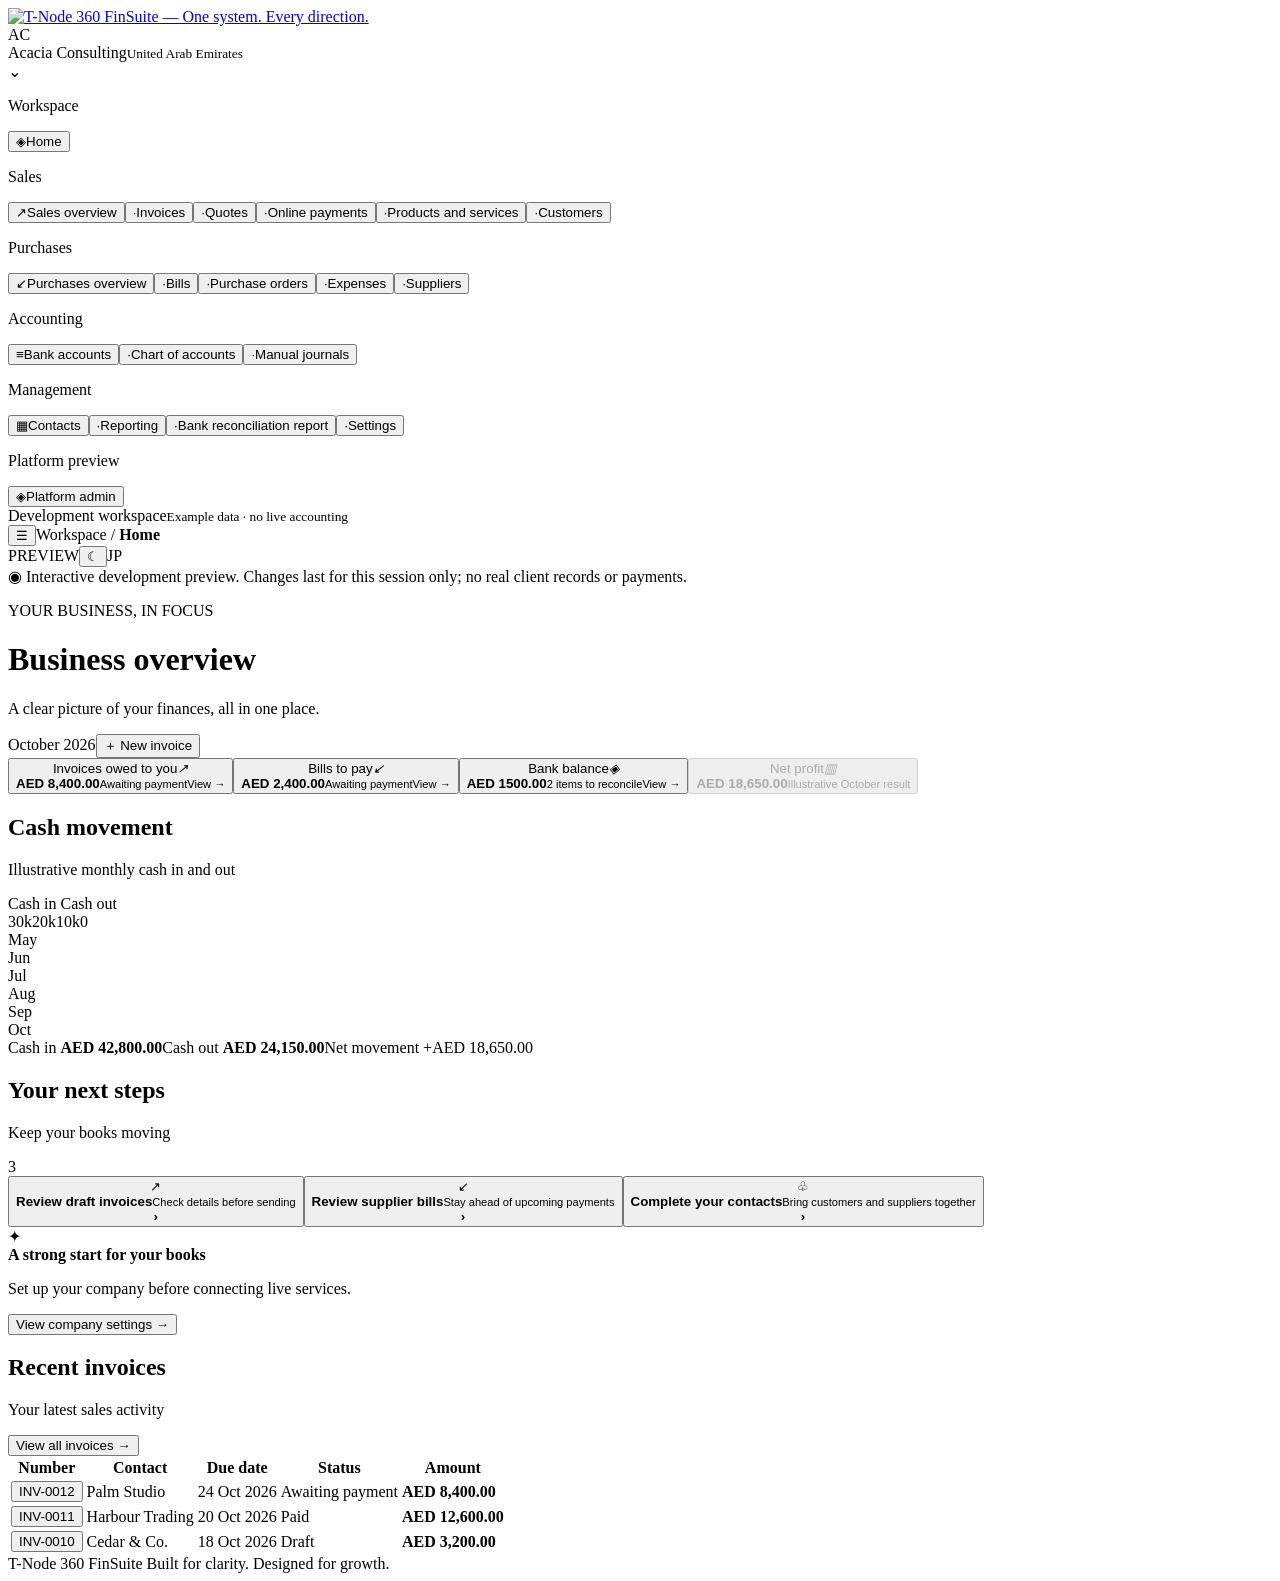
==== site/index.html @ 29d3697f "Publish preview: reviewed banking (source PRs #8, #9, #10)" ====
<!DOCTYPE html><html lang="en"><head><meta charSet="utf-8"/><meta name="viewport" content="width=device-width, initial-scale=1"/><link rel="preload" as="image" href="/tnode-360-finsuite-preview/brand/tnode-360-finsuite.png"/><link rel="stylesheet" href="/tnode-360-finsuite-preview/_next/static/chunks/3spk545d-00a3.css" data-precedence="next"/><link rel="preload" as="script" fetchPriority="low" href="/tnode-360-finsuite-preview/_next/static/chunks/3cfn99dbrcvvp.js"/><script src="/tnode-360-finsuite-preview/_next/static/chunks/1-un3c7lcjr78.js" async=""></script><script src="/tnode-360-finsuite-preview/_next/static/chunks/3dmm3v_fq28gc.js" async=""></script><script src="/tnode-360-finsuite-preview/_next/static/chunks/turbopack-3-z7drfaimrj9.js" async=""></script><script src="/tnode-360-finsuite-preview/_next/static/chunks/0umf92h1sb77c.js" async=""></script><script src="/tnode-360-finsuite-preview/_next/static/chunks/366ihxc-l38yj.js" async=""></script><title>T-Node 360 FinSuite</title><meta name="description" content="FinSuite development preview — accounting for growing businesses."/><script src="/tnode-360-finsuite-preview/_next/static/chunks/0cz1d0mv5g_q7.js" noModule=""></script></head><body><div hidden=""><!--$--><!--/$--></div><div class="app"><aside class="sidebar "><a href="#" class="brand" aria-label="T-Node 360 FinSuite home"><img class="brand-logo" src="/tnode-360-finsuite-preview/brand/tnode-360-finsuite.png" alt="T-Node 360 FinSuite — One system. Every direction." width="2172" height="724"/></a><div class="company"><span class="company-avatar">AC</span><div>Acacia Consulting<small>United Arab Emirates</small></div><span class="chevron">⌄</span></div><nav aria-label="Main navigation"><div class="nav-group"><p>Workspace</p><button class="selected"><span class="nav-icon" aria-hidden="true">◈</span>Home<span class="nav-dot"></span></button></div><div class="nav-group"><p>Sales</p><button class=""><span class="nav-icon" aria-hidden="true">↗</span>Sales overview</button><button class=""><span class="nav-icon" aria-hidden="true">·</span>Invoices</button><button class=""><span class="nav-icon" aria-hidden="true">·</span>Quotes</button><button class=""><span class="nav-icon" aria-hidden="true">·</span>Online payments</button><button class=""><span class="nav-icon" aria-hidden="true">·</span>Products and services</button><button class=""><span class="nav-icon" aria-hidden="true">·</span>Customers</button></div><div class="nav-group"><p>Purchases</p><button class=""><span class="nav-icon" aria-hidden="true">↙</span>Purchases overview</button><button class=""><span class="nav-icon" aria-hidden="true">·</span>Bills</button><button class=""><span class="nav-icon" aria-hidden="true">·</span>Purchase orders</button><button class=""><span class="nav-icon" aria-hidden="true">·</span>Expenses</button><button class=""><span class="nav-icon" aria-hidden="true">·</span>Suppliers</button></div><div class="nav-group"><p>Accounting</p><button class=""><span class="nav-icon" aria-hidden="true">≡</span>Bank accounts</button><button class=""><span class="nav-icon" aria-hidden="true">·</span>Chart of accounts</button><button class=""><span class="nav-icon" aria-hidden="true">·</span>Manual journals</button></div><div class="nav-group"><p>Management</p><button class=""><span class="nav-icon" aria-hidden="true">▦</span>Contacts</button><button class=""><span class="nav-icon" aria-hidden="true">·</span>Reporting</button><button class=""><span class="nav-icon" aria-hidden="true">·</span>Bank reconciliation report</button><button class=""><span class="nav-icon" aria-hidden="true">·</span>Settings</button></div><div class="nav-group"><p>Platform preview</p><button class=""><span class="nav-icon" aria-hidden="true">◈</span>Platform admin</button></div></nav><div class="sidebar-bottom"><span class="status-dot"></span> Development workspace<small>Example data · no live accounting</small></div></aside><main><header class="topbar"><div><button class="mobile-menu icon-button" aria-label="Open navigation">☰</button><span class="breadcrumb">Workspace<!-- --> <span>/</span> <strong>Home</strong></span></div><div class="top-actions"><span class="preview-pill">PREVIEW</span><button class="icon-button" aria-label="Use dark theme">☾</button><span class="profile">JP</span></div></header><div class="preview-note"><span>◉</span> Interactive development preview. Changes last for this session only; no real client records or payments.</div><div class="content"><div class="page-heading"><div><p class="eyebrow">YOUR BUSINESS, IN FOCUS</p><h1>Business overview</h1><p>A clear picture of your finances, all in one place.</p></div><div class="heading-actions"><span class="period">October 2026</span><button class="primary">＋ <!-- -->New invoice</button></div></div><div class="metric-grid"><button class="card metric clickable"><div><span>Invoices owed to you</span><i class="teal">↗</i></div><strong>AED 8,400.00</strong><small>Awaiting payment<span>View →</span></small></button><button class="card metric clickable"><div><span>Bills to pay</span><i class="blue">↙</i></div><strong>AED 2,400.00</strong><small>Awaiting payment<span>View →</span></small></button><button class="card metric clickable"><div><span>Bank balance</span><i class="purple">◈</i></div><strong>AED 1500.00</strong><small>2 items to reconcile<span>View →</span></small></button><button class="card metric " disabled=""><div><span>Net profit</span><i class="amber">▥</i></div><strong>AED 18,650.00</strong><small>Illustrative October result</small></button></div><div class="dashboard-grid"><section class="card cash-card"><div class="card-title"><div><h2>Cash movement</h2><p>Illustrative monthly cash in and out</p></div><div class="legend"><span><i></i> Cash in</span><span><i></i> Cash out</span></div></div><div class="chart"><div class="chart-labels"><span>30k</span><span>20k</span><span>10k</span><span>0</span></div><div class="chart-bars"><div class="bar-group"><div class="bar-pair"><div class="bar in" style="height:45%" title="May: example inflow"></div><div class="bar out" style="height:30%" title="May: example outflow"></div></div><span>May</span></div><div class="bar-group"><div class="bar-pair"><div class="bar in" style="height:65%" title="Jun: example inflow"></div><div class="bar out" style="height:42%" title="Jun: example outflow"></div></div><span>Jun</span></div><div class="bar-group"><div class="bar-pair"><div class="bar in" style="height:55%" title="Jul: example inflow"></div><div class="bar out" style="height:38%" title="Jul: example outflow"></div></div><span>Jul</span></div><div class="bar-group"><div class="bar-pair"><div class="bar in" style="height:82%" title="Aug: example inflow"></div><div class="bar out" style="height:52%" title="Aug: example outflow"></div></div><span>Aug</span></div><div class="bar-group"><div class="bar-pair"><div class="bar in" style="height:72%" title="Sep: example inflow"></div><div class="bar out" style="height:48%" title="Sep: example outflow"></div></div><span>Sep</span></div><div class="bar-group"><div class="bar-pair"><div class="bar in" style="height:94%" title="Oct: example inflow"></div><div class="bar out" style="height:61%" title="Oct: example outflow"></div></div><span>Oct</span></div></div></div><div class="chart-footer"><span>Cash in <strong>AED 42,800.00</strong></span><span>Cash out <strong>AED 24,150.00</strong></span><span class="positive">Net movement +<!-- -->AED 18,650.00</span></div></section><section class="card tasks"><div class="card-title"><div><h2>Your next steps</h2><p>Keep your books moving</p></div><span class="count">3</span></div><button class="task"><span>↗</span><div><strong>Review draft invoices</strong><small>Check details before sending</small></div><b>›</b></button><button class="task"><span>↙</span><div><strong>Review supplier bills</strong><small>Stay ahead of upcoming payments</small></div><b>›</b></button><button class="task"><span>♧</span><div><strong>Complete your contacts</strong><small>Bring customers and suppliers together</small></div><b>›</b></button><div class="help-card"><span>✦</span><div><strong>A strong start for your books</strong><p>Set up your company before connecting live services.</p><button>View company settings →</button></div></div></section></div><section class="card"><div class="card-title"><div><h2>Recent invoices</h2><p>Your latest sales activity</p></div><button class="text-button">View all invoices →</button></div><div class="table-scroll"><table role="table" class="data-table doc-table"><thead role="rowgroup"><tr role="row"><th role="columnheader">Number</th><th role="columnheader">Contact</th><th role="columnheader">Due date</th><th role="columnheader">Status</th><th role="columnheader" class="right">Amount</th></tr></thead><tbody role="rowgroup"><tr role="row"><td role="cell" class="record-name"><button class="text-button" aria-label="Open invoice INV-0012">INV-0012</button></td><td role="cell">Palm Studio</td><td role="cell">24 Oct 2026</td><td role="cell"><span class="badge due">Awaiting payment</span></td><td role="cell" class="right"><strong>AED 8,400.00</strong></td></tr><tr role="row"><td role="cell" class="record-name"><button class="text-button" aria-label="Open invoice INV-0011">INV-0011</button></td><td role="cell">Harbour Trading</td><td role="cell">20 Oct 2026</td><td role="cell"><span class="badge paid">Paid</span></td><td role="cell" class="right"><strong>AED 12,600.00</strong></td></tr><tr role="row"><td role="cell" class="record-name"><button class="text-button" aria-label="Open invoice INV-0010">INV-0010</button></td><td role="cell">Cedar &amp; Co.</td><td role="cell">18 Oct 2026</td><td role="cell"><span class="badge draft">Draft</span></td><td role="cell" class="right"><strong>AED 3,200.00</strong></td></tr></tbody></table></div></section><footer class="footer">T-Node 360 FinSuite <span>Built for clarity. Designed for growth.</span></footer></div></main></div><!--$--><!--/$--><script id="_R_">(globalThis["TURBOPACK"] || (globalThis["TURBOPACK"] = [])).push({"otherChunks":["static/chunks/3cfn99dbrcvvp.js","static/chunks/1-un3c7lcjr78.js","static/chunks/3dmm3v_fq28gc.js"],"runtimeModuleIds":[94553]});</script><script src="/tnode-360-finsuite-preview/_next/static/chunks/3cfn99dbrcvvp.js" async=""></script><script>(self.__next_f=self.__next_f||[]).push([0])</script><script>self.__next_f.push([1,"1:\"$Sreact.fragment\"\n2:\"/tnode-360-finsuite-preview/_next/static/chunks/0umf92h1sb77c.js\"\n3:I[39756,[\"$2\"],\"default\"]\n4:I[37457,[\"$2\"],\"default\"]\n6:I[47257,[\"$2\"],\"ClientPageRoot\"]\n7:\"/tnode-360-finsuite-preview/_next/static/chunks/366ihxc-l38yj.js\"\n8:I[31713,[\"$2\",\"$7\"],\"default\"]\nb:I[97367,[\"$2\"],\"OutletBoundary\"]\nc:\"$Sreact.suspense\"\ne:\"ViewportBoundary\"\nf:I[97367,[\"$2\"],\"$e\"]\n11:\"MetadataBoundary\"\n12:I[97367,[\"$2\"],\"$11\"]\n14:I[68027,[\"$2\"],\"default\",1]\n:HL[\"/tnode-360-finsuite-preview/_next/static/chunks/3spk545d-00a3.css\",\"style\"]\n5:[[\"children\",{\"s\":\"__PAGE__\",\"h\":512,\"d\":{\"r\":[\"$\",\"$1\",\"c\",{\"children\":[[\"$\",\"$L6\",null,{\"Component\":\"$8\",\"serverProvidedParams\":{\"searchParams\":{},\"params\":{},\"promises\":[\"$@9\",\"$@a\"]}}],[[\"$\",\"script\",\"script-0\",{\"src\":\"/tnode-360-finsuite-preview/_next/static/chunks/366ihxc-l38yj.js\",\"async\":true,\"nonce\":\"$undefined\"}]],[\"$\",\"$Lb\",null,{\"children\":[\"$\",\"$c\",null,{\"name\":\"Next.MetadataOutlet\",\"children\":\"$@d\"}]}]]}],\"p\":false,\"v\":null}}]]\n0:{\"P\":null,\"c\":[\"\",\"\"],\"q\":\"\",\"i\":false,\"t\":{\"t\":{\"s\":\"\",\"h\":528,\"d\":{\"r\":[\"$\",\"$1\",\"c\",{\"children\":[[[\"$\",\"link\",\"0\",{\"rel\":\"stylesheet\",\"href\":\"/tnode-360-finsuite-preview/_next/static/chunks/3spk545d-00a3.css\",\"precedence\":\"next\",\"crossOrigin\":\"$undefined\",\"nonce\":\"$undefined\"}],[\"$\",\"script\",\"script-0\",{\"src\":\"/tnode-360-finsuite-preview/_next/static/chunks/0umf92h1sb77c.js\",\"async\":true,\"nonce\":\"$undefined\"}]],[\"$\",\"html\",null,{\"lang\":\"en\",\"children\":[\"$\",\"body\",null,{\"children\":[\"$\",\"$L3\",null,{\"parallelRouterKey\":\"children\",\"error\":\"$undefined\",\"errorStyles\":\"$undefined\",\"errorScripts\":\"$undefined\",\"template\":[\"$\",\"$L4\",null,{}],\"templateStyles\":\"$undefined\",\"templateScripts\":\"$undefined\",\"notFound\":[[[\"$\",\"title\",null,{\"children\":\"404: This page could not be found.\"}],[\"$\",\"div\",null,{\"style\":{\"fontFamily\":\"system-ui,\\\"Segoe UI\\\",Roboto,Helvetica,Arial,sans-serif,\\\"Apple Color Emoji\\\",\\\"Segoe UI Emoji\\\"\",\"height\":\"100vh\",\"textAlign\":\"center\",\"display\":\"flex\",\"flexDirection\":\"column\",\"alignItems\":\"center\",\"justifyContent\":\"center\"},\"children\":[\"$\",\"div\",null,{\"children\":[[\"$\",\"style\",null,{\"dangerouslySetInnerHTML\":{\"__html\":\"body{color:#000;background:#fff;margin:0}.next-error-h1{border-right:1px solid rgba(0,0,0,.3)}@media (prefers-color-scheme:dark){body{color:#fff;background:#000}.next-error-h1{border-right:1px solid rgba(255,255,255,.3)}}\"}}],[\"$\",\"h1\",null,{\"className\":\"next-error-h1\",\"style\":{\"display\":\"inline-block\",\"margin\":\"0 20px 0 0\",\"padding\":\"0 23px 0 0\",\"fontSize\":24,\"fontWeight\":500,\"verticalAlign\":\"top\",\"lineHeight\":\"49px\"},\"children\":404}],[\"$\",\"div\",null,{\"style\":{\"display\":\"inline-block\"},\"children\":[\"$\",\"h2\",null,{\"style\":{\"fontSize\":14,\"fontWeight\":400,\"lineHeight\":\"49px\",\"margin\":0},\"children\":\"This page could not be found.\"}]}]]}]}]],[]],\"forbidden\":\"$undefined\",\"unauthorized\":\"$undefined\"}]}]}]]}],\"p\":false,\"v\":null},\"c\":\"$Q5\"},\"h\":{\"r\":[\"$\",\"$1\",\"h\",{\"children\":[null,[\"$\",\"$Lf\",null,{\"children\":\"$L10\"}],[\"$\",\"$L12\",null,{\"children\":[[\"$\",\"div\",null,{\"hidden\":true,\"children\":[\"$\",\"$c\",null,{\"name\":\"Next.Metadata\",\"children\":\"$L13\"}]}],null]}],null]}],\"p\":false,\"v\":null}},\"m\":\"$undefined\",\"G\":[\"$14\",[[\"$\",\"link\",\"0\",{\"rel\":\"stylesheet\",\"href\":\"/tnode-360-finsuite-preview/_next/static/chunks/3spk545d-00a3.css\",\"precedence\":\"next\",\"crossOrigin\":\"$undefined\",\"nonce\":\"$undefined\"}]]],\"S\":true,\"r\":\"$undefined\",\"s\":\"$undefined\",\"a\":\"$undefined\",\"l\":\"$undefined\",\"p\":\"$undefined\",\"d\":\"$undefined\",\"b\":\"GPqtgn3IUSaN-0nIUTSSc\"}\n9:{}\na:\"$5:0:1:d:r:props:children:0:props:serverProvidedParams:params\"\n10:[[\"$\",\"meta\",\"0\",{\"charSet\":\"utf-8\"}],[\"$\",\"meta\",\"1\",{\"name\":\"viewport\",\"content\":\"width=device-width, initial-scale=1\"}]]\nd:null\n13:[[\"$\",\"title\",\"0\",{\"children\":\"T-Node 360 FinSuite\"}],[\"$\",\"meta\",\"1\",{\"name\":\"description\",\"content\":\"FinSuite development preview — accounting for growing businesses.\"}]]\n"])</script></body></html>
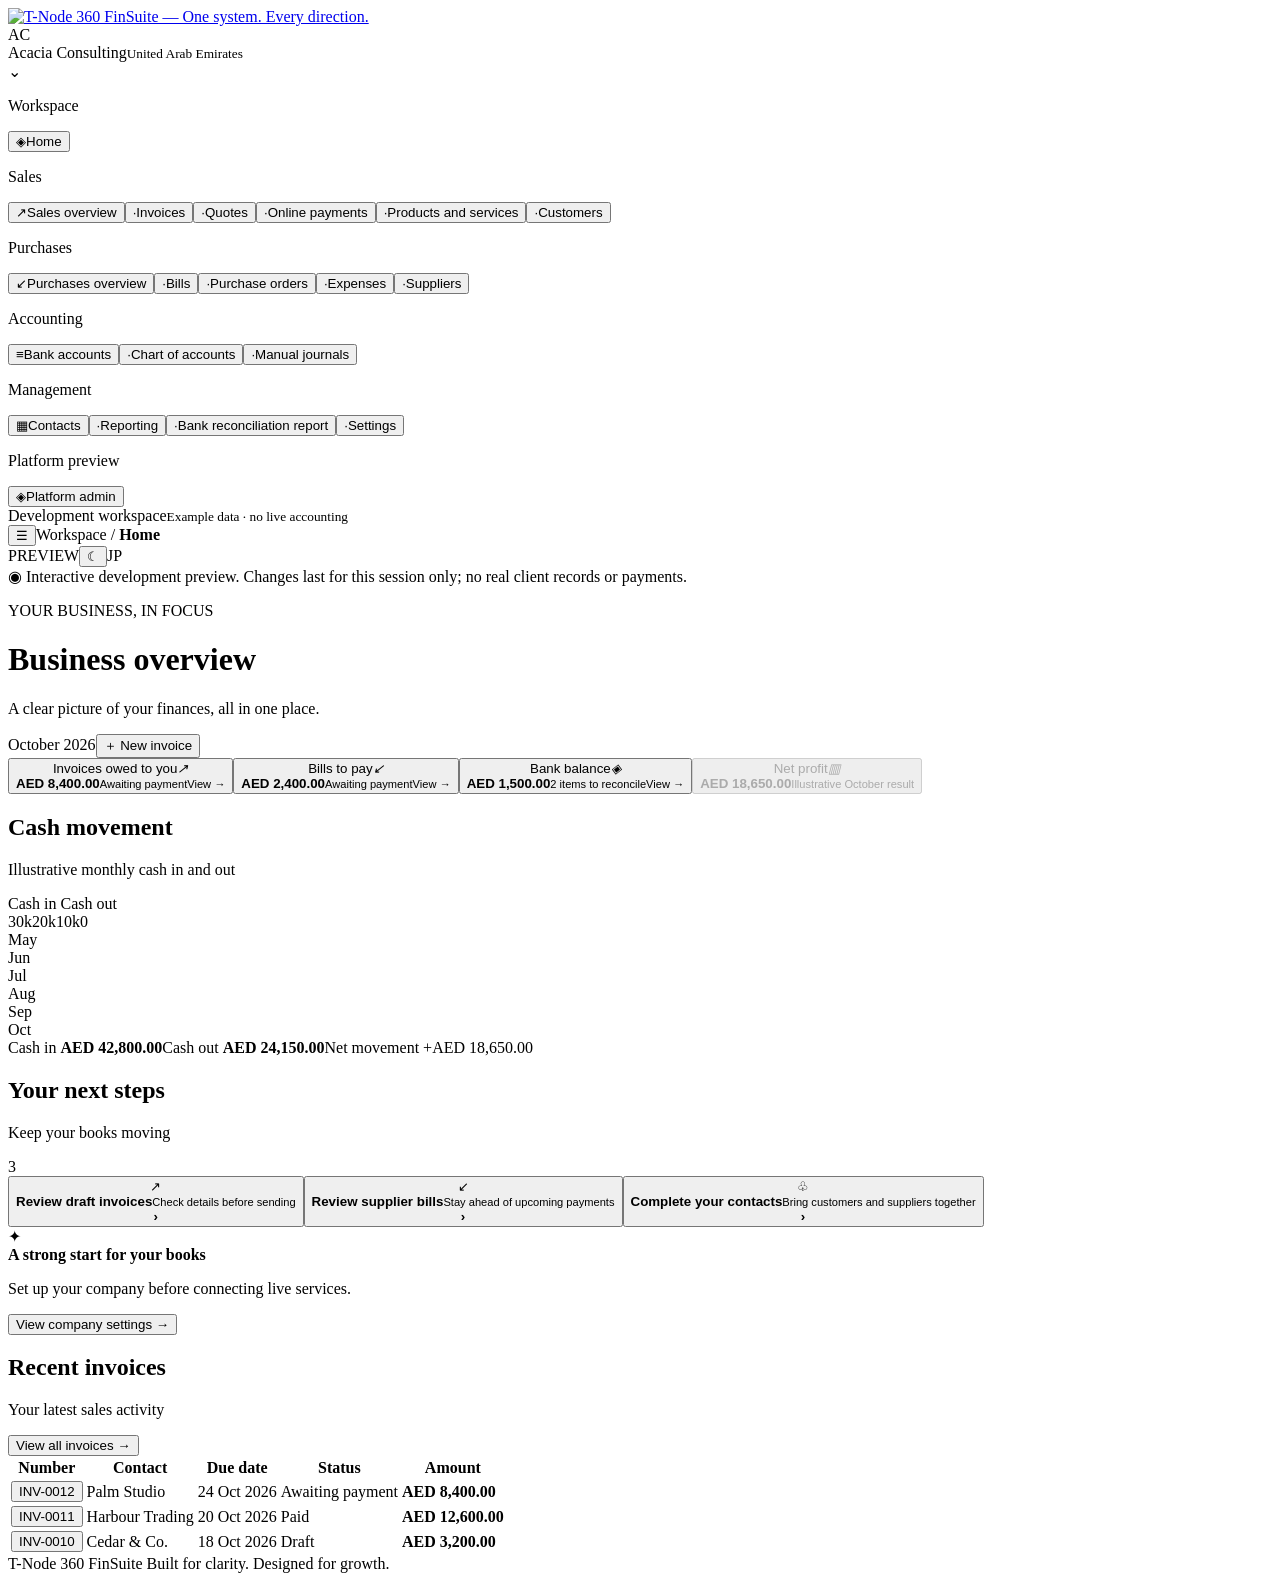
==== commit 2c6a42e7: "Publish preview: banking polish (source PR #11)" ====
--- a/site/index.html
+++ b/site/index.html
@@ -1 +1 @@
-<!DOCTYPE html><html lang="en"><head><meta charSet="utf-8"/><meta name="viewport" content="width=device-width, initial-scale=1"/><link rel="preload" as="image" href="/tnode-360-finsuite-preview/brand/tnode-360-finsuite.png"/><link rel="stylesheet" href="/tnode-360-finsuite-preview/_next/static/chunks/3spk545d-00a3.css" data-precedence="next"/><link rel="preload" as="script" fetchPriority="low" href="/tnode-360-finsuite-preview/_next/static/chunks/3cfn99dbrcvvp.js"/><script src="/tnode-360-finsuite-preview/_next/static/chunks/1-un3c7lcjr78.js" async=""></script><script src="/tnode-360-finsuite-preview/_next/static/chunks/3dmm3v_fq28gc.js" async=""></script><script src="/tnode-360-finsuite-preview/_next/static/chunks/turbopack-3-z7drfaimrj9.js" async=""></script><script src="/tnode-360-finsuite-preview/_next/static/chunks/0umf92h1sb77c.js" async=""></script><script src="/tnode-360-finsuite-preview/_next/static/chunks/366ihxc-l38yj.js" async=""></script><title>T-Node 360 FinSuite</title><meta name="description" content="FinSuite development preview — accounting for growing businesses."/><script src="/tnode-360-finsuite-preview/_next/static/chunks/0cz1d0mv5g_q7.js" noModule=""></script></head><body><div hidden=""><!--$--><!--/$--></div><div class="app"><aside class="sidebar "><a href="#" class="brand" aria-label="T-Node 360 FinSuite home"><img class="brand-logo" src="/tnode-360-finsuite-preview/brand/tnode-360-finsuite.png" alt="T-Node 360 FinSuite — One system. Every direction." width="2172" height="724"/></a><div class="company"><span class="company-avatar">AC</span><div>Acacia Consulting<small>United Arab Emirates</small></div><span class="chevron">⌄</span></div><nav aria-label="Main navigation"><div class="nav-group"><p>Workspace</p><button class="selected"><span class="nav-icon" aria-hidden="true">◈</span>Home<span class="nav-dot"></span></button></div><div class="nav-group"><p>Sales</p><button class=""><span class="nav-icon" aria-hidden="true">↗</span>Sales overview</button><button class=""><span class="nav-icon" aria-hidden="true">·</span>Invoices</button><button class=""><span class="nav-icon" aria-hidden="true">·</span>Quotes</button><button class=""><span class="nav-icon" aria-hidden="true">·</span>Online payments</button><button class=""><span class="nav-icon" aria-hidden="true">·</span>Products and services</button><button class=""><span class="nav-icon" aria-hidden="true">·</span>Customers</button></div><div class="nav-group"><p>Purchases</p><button class=""><span class="nav-icon" aria-hidden="true">↙</span>Purchases overview</button><button class=""><span class="nav-icon" aria-hidden="true">·</span>Bills</button><button class=""><span class="nav-icon" aria-hidden="true">·</span>Purchase orders</button><button class=""><span class="nav-icon" aria-hidden="true">·</span>Expenses</button><button class=""><span class="nav-icon" aria-hidden="true">·</span>Suppliers</button></div><div class="nav-group"><p>Accounting</p><button class=""><span class="nav-icon" aria-hidden="true">≡</span>Bank accounts</button><button class=""><span class="nav-icon" aria-hidden="true">·</span>Chart of accounts</button><button class=""><span class="nav-icon" aria-hidden="true">·</span>Manual journals</button></div><div class="nav-group"><p>Management</p><button class=""><span class="nav-icon" aria-hidden="true">▦</span>Contacts</button><button class=""><span class="nav-icon" aria-hidden="true">·</span>Reporting</button><button class=""><span class="nav-icon" aria-hidden="true">·</span>Bank reconciliation report</button><button class=""><span class="nav-icon" aria-hidden="true">·</span>Settings</button></div><div class="nav-group"><p>Platform preview</p><button class=""><span class="nav-icon" aria-hidden="true">◈</span>Platform admin</button></div></nav><div class="sidebar-bottom"><span class="status-dot"></span> Development workspace<small>Example data · no live accounting</small></div></aside><main><header class="topbar"><div><button class="mobile-menu icon-button" aria-label="Open navigation">☰</button><span class="breadcrumb">Workspace<!-- --> <span>/</span> <strong>Home</strong></span></div><div class="top-actions"><span class="preview-pill">PREVIEW</span><button class="icon-button" aria-label="Use dark theme">☾</button><span class="profile">JP</span></div></header><div class="preview-note"><span>◉</span> Interactive development preview. Changes last for this session only; no real client records or payments.</div><div class="content"><div class="page-heading"><div><p class="eyebrow">YOUR BUSINESS, IN FOCUS</p><h1>Business overview</h1><p>A clear picture of your finances, all in one place.</p></div><div class="heading-actions"><span class="period">October 2026</span><button class="primary">＋ <!-- -->New invoice</button></div></div><div class="metric-grid"><button class="card metric clickable"><div><span>Invoices owed to you</span><i class="teal">↗</i></div><strong>AED 8,400.00</strong><small>Awaiting payment<span>View →</span></small></button><button class="card metric clickable"><div><span>Bills to pay</span><i class="blue">↙</i></div><strong>AED 2,400.00</strong><small>Awaiting payment<span>View →</span></small></button><button class="card metric clickable"><div><span>Bank balance</span><i class="purple">◈</i></div><strong>AED 1500.00</strong><small>2 items to reconcile<span>View →</span></small></button><button class="card metric " disabled=""><div><span>Net profit</span><i class="amber">▥</i></div><strong>AED 18,650.00</strong><small>Illustrative October result</small></button></div><div class="dashboard-grid"><section class="card cash-card"><div class="card-title"><div><h2>Cash movement</h2><p>Illustrative monthly cash in and out</p></div><div class="legend"><span><i></i> Cash in</span><span><i></i> Cash out</span></div></div><div class="chart"><div class="chart-labels"><span>30k</span><span>20k</span><span>10k</span><span>0</span></div><div class="chart-bars"><div class="bar-group"><div class="bar-pair"><div class="bar in" style="height:45%" title="May: example inflow"></div><div class="bar out" style="height:30%" title="May: example outflow"></div></div><span>May</span></div><div class="bar-group"><div class="bar-pair"><div class="bar in" style="height:65%" title="Jun: example inflow"></div><div class="bar out" style="height:42%" title="Jun: example outflow"></div></div><span>Jun</span></div><div class="bar-group"><div class="bar-pair"><div class="bar in" style="height:55%" title="Jul: example inflow"></div><div class="bar out" style="height:38%" title="Jul: example outflow"></div></div><span>Jul</span></div><div class="bar-group"><div class="bar-pair"><div class="bar in" style="height:82%" title="Aug: example inflow"></div><div class="bar out" style="height:52%" title="Aug: example outflow"></div></div><span>Aug</span></div><div class="bar-group"><div class="bar-pair"><div class="bar in" style="height:72%" title="Sep: example inflow"></div><div class="bar out" style="height:48%" title="Sep: example outflow"></div></div><span>Sep</span></div><div class="bar-group"><div class="bar-pair"><div class="bar in" style="height:94%" title="Oct: example inflow"></div><div class="bar out" style="height:61%" title="Oct: example outflow"></div></div><span>Oct</span></div></div></div><div class="chart-footer"><span>Cash in <strong>AED 42,800.00</strong></span><span>Cash out <strong>AED 24,150.00</strong></span><span class="positive">Net movement +<!-- -->AED 18,650.00</span></div></section><section class="card tasks"><div class="card-title"><div><h2>Your next steps</h2><p>Keep your books moving</p></div><span class="count">3</span></div><button class="task"><span>↗</span><div><strong>Review draft invoices</strong><small>Check details before sending</small></div><b>›</b></button><button class="task"><span>↙</span><div><strong>Review supplier bills</strong><small>Stay ahead of upcoming payments</small></div><b>›</b></button><button class="task"><span>♧</span><div><strong>Complete your contacts</strong><small>Bring customers and suppliers together</small></div><b>›</b></button><div class="help-card"><span>✦</span><div><strong>A strong start for your books</strong><p>Set up your company before connecting live services.</p><button>View company settings →</button></div></div></section></div><section class="card"><div class="card-title"><div><h2>Recent invoices</h2><p>Your latest sales activity</p></div><button class="text-button">View all invoices →</button></div><div class="table-scroll"><table role="table" class="data-table doc-table"><thead role="rowgroup"><tr role="row"><th role="columnheader">Number</th><th role="columnheader">Contact</th><th role="columnheader">Due date</th><th role="columnheader">Status</th><th role="columnheader" class="right">Amount</th></tr></thead><tbody role="rowgroup"><tr role="row"><td role="cell" class="record-name"><button class="text-button" aria-label="Open invoice INV-0012">INV-0012</button></td><td role="cell">Palm Studio</td><td role="cell">24 Oct 2026</td><td role="cell"><span class="badge due">Awaiting payment</span></td><td role="cell" class="right"><strong>AED 8,400.00</strong></td></tr><tr role="row"><td role="cell" class="record-name"><button class="text-button" aria-label="Open invoice INV-0011">INV-0011</button></td><td role="cell">Harbour Trading</td><td role="cell">20 Oct 2026</td><td role="cell"><span class="badge paid">Paid</span></td><td role="cell" class="right"><strong>AED 12,600.00</strong></td></tr><tr role="row"><td role="cell" class="record-name"><button class="text-button" aria-label="Open invoice INV-0010">INV-0010</button></td><td role="cell">Cedar &amp; Co.</td><td role="cell">18 Oct 2026</td><td role="cell"><span class="badge draft">Draft</span></td><td role="cell" class="right"><strong>AED 3,200.00</strong></td></tr></tbody></table></div></section><footer class="footer">T-Node 360 FinSuite <span>Built for clarity. Designed for growth.</span></footer></div></main></div><!--$--><!--/$--><script id="_R_">(globalThis["TURBOPACK"] || (globalThis["TURBOPACK"] = [])).push({"otherChunks":["static/chunks/3cfn99dbrcvvp.js","static/chunks/1-un3c7lcjr78.js","static/chunks/3dmm3v_fq28gc.js"],"runtimeModuleIds":[94553]});</script><script src="/tnode-360-finsuite-preview/_next/static/chunks/3cfn99dbrcvvp.js" async=""></script><script>(self.__next_f=self.__next_f||[]).push([0])</script><script>self.__next_f.push([1,"1:\"$Sreact.fragment\"\n2:\"/tnode-360-finsuite-preview/_next/static/chunks/0umf92h1sb77c.js\"\n3:I[39756,[\"$2\"],\"default\"]\n4:I[37457,[\"$2\"],\"default\"]\n6:I[47257,[\"$2\"],\"ClientPageRoot\"]\n7:\"/tnode-360-finsuite-preview/_next/static/chunks/366ihxc-l38yj.js\"\n8:I[31713,[\"$2\",\"$7\"],\"default\"]\nb:I[97367,[\"$2\"],\"OutletBoundary\"]\nc:\"$Sreact.suspense\"\ne:\"ViewportBoundary\"\nf:I[97367,[\"$2\"],\"$e\"]\n11:\"MetadataBoundary\"\n12:I[97367,[\"$2\"],\"$11\"]\n14:I[68027,[\"$2\"],\"default\",1]\n:HL[\"/tnode-360-finsuite-preview/_next/static/chunks/3spk545d-00a3.css\",\"style\"]\n5:[[\"children\",{\"s\":\"__PAGE__\",\"h\":512,\"d\":{\"r\":[\"$\",\"$1\",\"c\",{\"children\":[[\"$\",\"$L6\",null,{\"Component\":\"$8\",\"serverProvidedParams\":{\"searchParams\":{},\"params\":{},\"promises\":[\"$@9\",\"$@a\"]}}],[[\"$\",\"script\",\"script-0\",{\"src\":\"/tnode-360-finsuite-preview/_next/static/chunks/366ihxc-l38yj.js\",\"async\":true,\"nonce\":\"$undefined\"}]],[\"$\",\"$Lb\",null,{\"children\":[\"$\",\"$c\",null,{\"name\":\"Next.MetadataOutlet\",\"children\":\"$@d\"}]}]]}],\"p\":false,\"v\":null}}]]\n0:{\"P\":null,\"c\":[\"\",\"\"],\"q\":\"\",\"i\":false,\"t\":{\"t\":{\"s\":\"\",\"h\":528,\"d\":{\"r\":[\"$\",\"$1\",\"c\",{\"children\":[[[\"$\",\"link\",\"0\",{\"rel\":\"stylesheet\",\"href\":\"/tnode-360-finsuite-preview/_next/static/chunks/3spk545d-00a3.css\",\"precedence\":\"next\",\"crossOrigin\":\"$undefined\",\"nonce\":\"$undefined\"}],[\"$\",\"script\",\"script-0\",{\"src\":\"/tnode-360-finsuite-preview/_next/static/chunks/0umf92h1sb77c.js\",\"async\":true,\"nonce\":\"$undefined\"}]],[\"$\",\"html\",null,{\"lang\":\"en\",\"children\":[\"$\",\"body\",null,{\"children\":[\"$\",\"$L3\",null,{\"parallelRouterKey\":\"children\",\"error\":\"$undefined\",\"errorStyles\":\"$undefined\",\"errorScripts\":\"$undefined\",\"template\":[\"$\",\"$L4\",null,{}],\"templateStyles\":\"$undefined\",\"templateScripts\":\"$undefined\",\"notFound\":[[[\"$\",\"title\",null,{\"children\":\"404: This page could not be found.\"}],[\"$\",\"div\",null,{\"style\":{\"fontFamily\":\"system-ui,\\\"Segoe UI\\\",Roboto,Helvetica,Arial,sans-serif,\\\"Apple Color Emoji\\\",\\\"Segoe UI Emoji\\\"\",\"height\":\"100vh\",\"textAlign\":\"center\",\"display\":\"flex\",\"flexDirection\":\"column\",\"alignItems\":\"center\",\"justifyContent\":\"center\"},\"children\":[\"$\",\"div\",null,{\"children\":[[\"$\",\"style\",null,{\"dangerouslySetInnerHTML\":{\"__html\":\"body{color:#000;background:#fff;margin:0}.next-error-h1{border-right:1px solid rgba(0,0,0,.3)}@media (prefers-color-scheme:dark){body{color:#fff;background:#000}.next-error-h1{border-right:1px solid rgba(255,255,255,.3)}}\"}}],[\"$\",\"h1\",null,{\"className\":\"next-error-h1\",\"style\":{\"display\":\"inline-block\",\"margin\":\"0 20px 0 0\",\"padding\":\"0 23px 0 0\",\"fontSize\":24,\"fontWeight\":500,\"verticalAlign\":\"top\",\"lineHeight\":\"49px\"},\"children\":404}],[\"$\",\"div\",null,{\"style\":{\"display\":\"inline-block\"},\"children\":[\"$\",\"h2\",null,{\"style\":{\"fontSize\":14,\"fontWeight\":400,\"lineHeight\":\"49px\",\"margin\":0},\"children\":\"This page could not be found.\"}]}]]}]}]],[]],\"forbidden\":\"$undefined\",\"unauthorized\":\"$undefined\"}]}]}]]}],\"p\":false,\"v\":null},\"c\":\"$Q5\"},\"h\":{\"r\":[\"$\",\"$1\",\"h\",{\"children\":[null,[\"$\",\"$Lf\",null,{\"children\":\"$L10\"}],[\"$\",\"$L12\",null,{\"children\":[[\"$\",\"div\",null,{\"hidden\":true,\"children\":[\"$\",\"$c\",null,{\"name\":\"Next.Metadata\",\"children\":\"$L13\"}]}],null]}],null]}],\"p\":false,\"v\":null}},\"m\":\"$undefined\",\"G\":[\"$14\",[[\"$\",\"link\",\"0\",{\"rel\":\"stylesheet\",\"href\":\"/tnode-360-finsuite-preview/_next/static/chunks/3spk545d-00a3.css\",\"precedence\":\"next\",\"crossOrigin\":\"$undefined\",\"nonce\":\"$undefined\"}]]],\"S\":true,\"r\":\"$undefined\",\"s\":\"$undefined\",\"a\":\"$undefined\",\"l\":\"$undefined\",\"p\":\"$undefined\",\"d\":\"$undefined\",\"b\":\"GPqtgn3IUSaN-0nIUTSSc\"}\n9:{}\na:\"$5:0:1:d:r:props:children:0:props:serverProvidedParams:params\"\n10:[[\"$\",\"meta\",\"0\",{\"charSet\":\"utf-8\"}],[\"$\",\"meta\",\"1\",{\"name\":\"viewport\",\"content\":\"width=device-width, initial-scale=1\"}]]\nd:null\n13:[[\"$\",\"title\",\"0\",{\"children\":\"T-Node 360 FinSuite\"}],[\"$\",\"meta\",\"1\",{\"name\":\"description\",\"content\":\"FinSuite development preview — accounting for growing businesses.\"}]]\n"])</script></body></html>+<!DOCTYPE html><html lang="en"><head><meta charSet="utf-8"/><meta name="viewport" content="width=device-width, initial-scale=1"/><link rel="preload" as="image" href="/tnode-360-finsuite-preview/brand/tnode-360-finsuite.png"/><link rel="stylesheet" href="/tnode-360-finsuite-preview/_next/static/chunks/3a5dfsp_sg44g.css" data-precedence="next"/><link rel="preload" as="script" fetchPriority="low" href="/tnode-360-finsuite-preview/_next/static/chunks/3cfn99dbrcvvp.js"/><script src="/tnode-360-finsuite-preview/_next/static/chunks/1-un3c7lcjr78.js" async=""></script><script src="/tnode-360-finsuite-preview/_next/static/chunks/3dmm3v_fq28gc.js" async=""></script><script src="/tnode-360-finsuite-preview/_next/static/chunks/turbopack-3-z7drfaimrj9.js" async=""></script><script src="/tnode-360-finsuite-preview/_next/static/chunks/0umf92h1sb77c.js" async=""></script><script src="/tnode-360-finsuite-preview/_next/static/chunks/3f6os4j758hq-.js" async=""></script><title>T-Node 360 FinSuite</title><meta name="description" content="FinSuite development preview — accounting for growing businesses."/><script src="/tnode-360-finsuite-preview/_next/static/chunks/0cz1d0mv5g_q7.js" noModule=""></script></head><body><div hidden=""><!--$--><!--/$--></div><div class="app"><aside class="sidebar "><a href="#" class="brand" aria-label="T-Node 360 FinSuite home"><img class="brand-logo" src="/tnode-360-finsuite-preview/brand/tnode-360-finsuite.png" alt="T-Node 360 FinSuite — One system. Every direction." width="2172" height="724"/></a><div class="company"><span class="company-avatar">AC</span><div>Acacia Consulting<small>United Arab Emirates</small></div><span class="chevron">⌄</span></div><nav aria-label="Main navigation"><div class="nav-group"><p>Workspace</p><button class="selected"><span class="nav-icon" aria-hidden="true">◈</span>Home<span class="nav-dot"></span></button></div><div class="nav-group"><p>Sales</p><button class=""><span class="nav-icon" aria-hidden="true">↗</span>Sales overview</button><button class=""><span class="nav-icon" aria-hidden="true">·</span>Invoices</button><button class=""><span class="nav-icon" aria-hidden="true">·</span>Quotes</button><button class=""><span class="nav-icon" aria-hidden="true">·</span>Online payments</button><button class=""><span class="nav-icon" aria-hidden="true">·</span>Products and services</button><button class=""><span class="nav-icon" aria-hidden="true">·</span>Customers</button></div><div class="nav-group"><p>Purchases</p><button class=""><span class="nav-icon" aria-hidden="true">↙</span>Purchases overview</button><button class=""><span class="nav-icon" aria-hidden="true">·</span>Bills</button><button class=""><span class="nav-icon" aria-hidden="true">·</span>Purchase orders</button><button class=""><span class="nav-icon" aria-hidden="true">·</span>Expenses</button><button class=""><span class="nav-icon" aria-hidden="true">·</span>Suppliers</button></div><div class="nav-group"><p>Accounting</p><button class=""><span class="nav-icon" aria-hidden="true">≡</span>Bank accounts</button><button class=""><span class="nav-icon" aria-hidden="true">·</span>Chart of accounts</button><button class=""><span class="nav-icon" aria-hidden="true">·</span>Manual journals</button></div><div class="nav-group"><p>Management</p><button class=""><span class="nav-icon" aria-hidden="true">▦</span>Contacts</button><button class=""><span class="nav-icon" aria-hidden="true">·</span>Reporting</button><button class=""><span class="nav-icon" aria-hidden="true">·</span>Bank reconciliation report</button><button class=""><span class="nav-icon" aria-hidden="true">·</span>Settings</button></div><div class="nav-group"><p>Platform preview</p><button class=""><span class="nav-icon" aria-hidden="true">◈</span>Platform admin</button></div></nav><div class="sidebar-bottom"><span class="status-dot"></span> Development workspace<small>Example data · no live accounting</small></div></aside><main><header class="topbar"><div><button class="mobile-menu icon-button" aria-label="Open navigation">☰</button><span class="breadcrumb">Workspace<!-- --> <span>/</span> <strong>Home</strong></span></div><div class="top-actions"><span class="preview-pill">PREVIEW</span><button class="icon-button" aria-label="Use dark theme">☾</button><span class="profile">JP</span></div></header><div class="preview-note"><span>◉</span> Interactive development preview. Changes last for this session only; no real client records or payments.</div><div class="content"><div class="page-heading"><div><p class="eyebrow">YOUR BUSINESS, IN FOCUS</p><h1>Business overview</h1><p>A clear picture of your finances, all in one place.</p></div><div class="heading-actions"><span class="period">October 2026</span><button class="primary">＋ <!-- -->New invoice</button></div></div><div class="metric-grid"><button class="card metric clickable"><div><span>Invoices owed to you</span><i class="teal">↗</i></div><strong>AED 8,400.00</strong><small>Awaiting payment<span>View →</span></small></button><button class="card metric clickable"><div><span>Bills to pay</span><i class="blue">↙</i></div><strong>AED 2,400.00</strong><small>Awaiting payment<span>View →</span></small></button><button class="card metric clickable"><div><span>Bank balance</span><i class="purple">◈</i></div><strong>AED 1,500.00</strong><small>2 items to reconcile<span>View →</span></small></button><button class="card metric " disabled=""><div><span>Net profit</span><i class="amber">▥</i></div><strong>AED 18,650.00</strong><small>Illustrative October result</small></button></div><div class="dashboard-grid"><section class="card cash-card"><div class="card-title"><div><h2>Cash movement</h2><p>Illustrative monthly cash in and out</p></div><div class="legend"><span><i></i> Cash in</span><span><i></i> Cash out</span></div></div><div class="chart"><div class="chart-labels"><span>30k</span><span>20k</span><span>10k</span><span>0</span></div><div class="chart-bars"><div class="bar-group"><div class="bar-pair"><div class="bar in" style="height:45%" title="May: example inflow"></div><div class="bar out" style="height:30%" title="May: example outflow"></div></div><span>May</span></div><div class="bar-group"><div class="bar-pair"><div class="bar in" style="height:65%" title="Jun: example inflow"></div><div class="bar out" style="height:42%" title="Jun: example outflow"></div></div><span>Jun</span></div><div class="bar-group"><div class="bar-pair"><div class="bar in" style="height:55%" title="Jul: example inflow"></div><div class="bar out" style="height:38%" title="Jul: example outflow"></div></div><span>Jul</span></div><div class="bar-group"><div class="bar-pair"><div class="bar in" style="height:82%" title="Aug: example inflow"></div><div class="bar out" style="height:52%" title="Aug: example outflow"></div></div><span>Aug</span></div><div class="bar-group"><div class="bar-pair"><div class="bar in" style="height:72%" title="Sep: example inflow"></div><div class="bar out" style="height:48%" title="Sep: example outflow"></div></div><span>Sep</span></div><div class="bar-group"><div class="bar-pair"><div class="bar in" style="height:94%" title="Oct: example inflow"></div><div class="bar out" style="height:61%" title="Oct: example outflow"></div></div><span>Oct</span></div></div></div><div class="chart-footer"><span>Cash in <strong>AED 42,800.00</strong></span><span>Cash out <strong>AED 24,150.00</strong></span><span class="positive">Net movement +<!-- -->AED 18,650.00</span></div></section><section class="card tasks"><div class="card-title"><div><h2>Your next steps</h2><p>Keep your books moving</p></div><span class="count">3</span></div><button class="task"><span>↗</span><div><strong>Review draft invoices</strong><small>Check details before sending</small></div><b>›</b></button><button class="task"><span>↙</span><div><strong>Review supplier bills</strong><small>Stay ahead of upcoming payments</small></div><b>›</b></button><button class="task"><span>♧</span><div><strong>Complete your contacts</strong><small>Bring customers and suppliers together</small></div><b>›</b></button><div class="help-card"><span>✦</span><div><strong>A strong start for your books</strong><p>Set up your company before connecting live services.</p><button>View company settings →</button></div></div></section></div><section class="card"><div class="card-title"><div><h2>Recent invoices</h2><p>Your latest sales activity</p></div><button class="text-button">View all invoices →</button></div><div class="table-scroll"><table role="table" class="data-table doc-table"><thead role="rowgroup"><tr role="row"><th role="columnheader">Number</th><th role="columnheader">Contact</th><th role="columnheader">Due date</th><th role="columnheader">Status</th><th role="columnheader" class="right">Amount</th></tr></thead><tbody role="rowgroup"><tr role="row"><td role="cell" class="record-name"><button class="text-button" aria-label="Open invoice INV-0012">INV-0012</button></td><td role="cell">Palm Studio</td><td role="cell">24 Oct 2026</td><td role="cell"><span class="badge due">Awaiting payment</span></td><td role="cell" class="right"><strong>AED 8,400.00</strong></td></tr><tr role="row"><td role="cell" class="record-name"><button class="text-button" aria-label="Open invoice INV-0011">INV-0011</button></td><td role="cell">Harbour Trading</td><td role="cell">20 Oct 2026</td><td role="cell"><span class="badge paid">Paid</span></td><td role="cell" class="right"><strong>AED 12,600.00</strong></td></tr><tr role="row"><td role="cell" class="record-name"><button class="text-button" aria-label="Open invoice INV-0010">INV-0010</button></td><td role="cell">Cedar &amp; Co.</td><td role="cell">18 Oct 2026</td><td role="cell"><span class="badge draft">Draft</span></td><td role="cell" class="right"><strong>AED 3,200.00</strong></td></tr></tbody></table></div></section><footer class="footer">T-Node 360 FinSuite <span>Built for clarity. Designed for growth.</span></footer></div></main></div><!--$--><!--/$--><script id="_R_">(globalThis["TURBOPACK"] || (globalThis["TURBOPACK"] = [])).push({"otherChunks":["static/chunks/3cfn99dbrcvvp.js","static/chunks/1-un3c7lcjr78.js","static/chunks/3dmm3v_fq28gc.js"],"runtimeModuleIds":[94553]});</script><script src="/tnode-360-finsuite-preview/_next/static/chunks/3cfn99dbrcvvp.js" async=""></script><script>(self.__next_f=self.__next_f||[]).push([0])</script><script>self.__next_f.push([1,"1:\"$Sreact.fragment\"\n2:\"/tnode-360-finsuite-preview/_next/static/chunks/0umf92h1sb77c.js\"\n3:I[39756,[\"$2\"],\"default\"]\n4:I[37457,[\"$2\"],\"default\"]\n6:I[47257,[\"$2\"],\"ClientPageRoot\"]\n7:\"/tnode-360-finsuite-preview/_next/static/chunks/3f6os4j758hq-.js\"\n8:I[31713,[\"$2\",\"$7\"],\"default\"]\nb:I[97367,[\"$2\"],\"OutletBoundary\"]\nc:\"$Sreact.suspense\"\ne:\"ViewportBoundary\"\nf:I[97367,[\"$2\"],\"$e\"]\n11:\"MetadataBoundary\"\n12:I[97367,[\"$2\"],\"$11\"]\n14:I[68027,[\"$2\"],\"default\",1]\n:HL[\"/tnode-360-finsuite-preview/_next/static/chunks/3a5dfsp_sg44g.css\",\"style\"]\n5:[[\"children\",{\"s\":\"__PAGE__\",\"h\":512,\"d\":{\"r\":[\"$\",\"$1\",\"c\",{\"children\":[[\"$\",\"$L6\",null,{\"Component\":\"$8\",\"serverProvidedParams\":{\"searchParams\":{},\"params\":{},\"promises\":[\"$@9\",\"$@a\"]}}],[[\"$\",\"script\",\"script-0\",{\"src\":\"/tnode-360-finsuite-preview/_next/static/chunks/3f6os4j758hq-.js\",\"async\":true,\"nonce\":\"$undefined\"}]],[\"$\",\"$Lb\",null,{\"children\":[\"$\",\"$c\",null,{\"name\":\"Next.MetadataOutlet\",\"children\":\"$@d\"}]}]]}],\"p\":false,\"v\":null}}]]\n0:{\"P\":null,\"c\":[\"\",\"\"],\"q\":\"\",\"i\":false,\"t\":{\"t\":{\"s\":\"\",\"h\":528,\"d\":{\"r\":[\"$\",\"$1\",\"c\",{\"children\":[[[\"$\",\"link\",\"0\",{\"rel\":\"stylesheet\",\"href\":\"/tnode-360-finsuite-preview/_next/static/chunks/3a5dfsp_sg44g.css\",\"precedence\":\"next\",\"crossOrigin\":\"$undefined\",\"nonce\":\"$undefined\"}],[\"$\",\"script\",\"script-0\",{\"src\":\"/tnode-360-finsuite-preview/_next/static/chunks/0umf92h1sb77c.js\",\"async\":true,\"nonce\":\"$undefined\"}]],[\"$\",\"html\",null,{\"lang\":\"en\",\"children\":[\"$\",\"body\",null,{\"children\":[\"$\",\"$L3\",null,{\"parallelRouterKey\":\"children\",\"error\":\"$undefined\",\"errorStyles\":\"$undefined\",\"errorScripts\":\"$undefined\",\"template\":[\"$\",\"$L4\",null,{}],\"templateStyles\":\"$undefined\",\"templateScripts\":\"$undefined\",\"notFound\":[[[\"$\",\"title\",null,{\"children\":\"404: This page could not be found.\"}],[\"$\",\"div\",null,{\"style\":{\"fontFamily\":\"system-ui,\\\"Segoe UI\\\",Roboto,Helvetica,Arial,sans-serif,\\\"Apple Color Emoji\\\",\\\"Segoe UI Emoji\\\"\",\"height\":\"100vh\",\"textAlign\":\"center\",\"display\":\"flex\",\"flexDirection\":\"column\",\"alignItems\":\"center\",\"justifyContent\":\"center\"},\"children\":[\"$\",\"div\",null,{\"children\":[[\"$\",\"style\",null,{\"dangerouslySetInnerHTML\":{\"__html\":\"body{color:#000;background:#fff;margin:0}.next-error-h1{border-right:1px solid rgba(0,0,0,.3)}@media (prefers-color-scheme:dark){body{color:#fff;background:#000}.next-error-h1{border-right:1px solid rgba(255,255,255,.3)}}\"}}],[\"$\",\"h1\",null,{\"className\":\"next-error-h1\",\"style\":{\"display\":\"inline-block\",\"margin\":\"0 20px 0 0\",\"padding\":\"0 23px 0 0\",\"fontSize\":24,\"fontWeight\":500,\"verticalAlign\":\"top\",\"lineHeight\":\"49px\"},\"children\":404}],[\"$\",\"div\",null,{\"style\":{\"display\":\"inline-block\"},\"children\":[\"$\",\"h2\",null,{\"style\":{\"fontSize\":14,\"fontWeight\":400,\"lineHeight\":\"49px\",\"margin\":0},\"children\":\"This page could not be found.\"}]}]]}]}]],[]],\"forbidden\":\"$undefined\",\"unauthorized\":\"$undefined\"}]}]}]]}],\"p\":false,\"v\":null},\"c\":\"$Q5\"},\"h\":{\"r\":[\"$\",\"$1\",\"h\",{\"children\":[null,[\"$\",\"$Lf\",null,{\"children\":\"$L10\"}],[\"$\",\"$L12\",null,{\"children\":[[\"$\",\"div\",null,{\"hidden\":true,\"children\":[\"$\",\"$c\",null,{\"name\":\"Next.Metadata\",\"children\":\"$L13\"}]}],null]}],null]}],\"p\":false,\"v\":null}},\"m\":\"$undefined\",\"G\":[\"$14\",[[\"$\",\"link\",\"0\",{\"rel\":\"stylesheet\",\"href\":\"/tnode-360-finsuite-preview/_next/static/chunks/3a5dfsp_sg44g.css\",\"precedence\":\"next\",\"crossOrigin\":\"$undefined\",\"nonce\":\"$undefined\"}]]],\"S\":true,\"r\":\"$undefined\",\"s\":\"$undefined\",\"a\":\"$undefined\",\"l\":\"$undefined\",\"p\":\"$undefined\",\"d\":\"$undefined\",\"b\":\"GWsr37XEnuHoErzZCY6c4\"}\n9:{}\na:\"$5:0:1:d:r:props:children:0:props:serverProvidedParams:params\"\n10:[[\"$\",\"meta\",\"0\",{\"charSet\":\"utf-8\"}],[\"$\",\"meta\",\"1\",{\"name\":\"viewport\",\"content\":\"width=device-width, initial-scale=1\"}]]\nd:null\n13:[[\"$\",\"title\",\"0\",{\"children\":\"T-Node 360 FinSuite\"}],[\"$\",\"meta\",\"1\",{\"name\":\"description\",\"content\":\"FinSuite development preview — accounting for growing businesses.\"}]]\n"])</script></body></html>
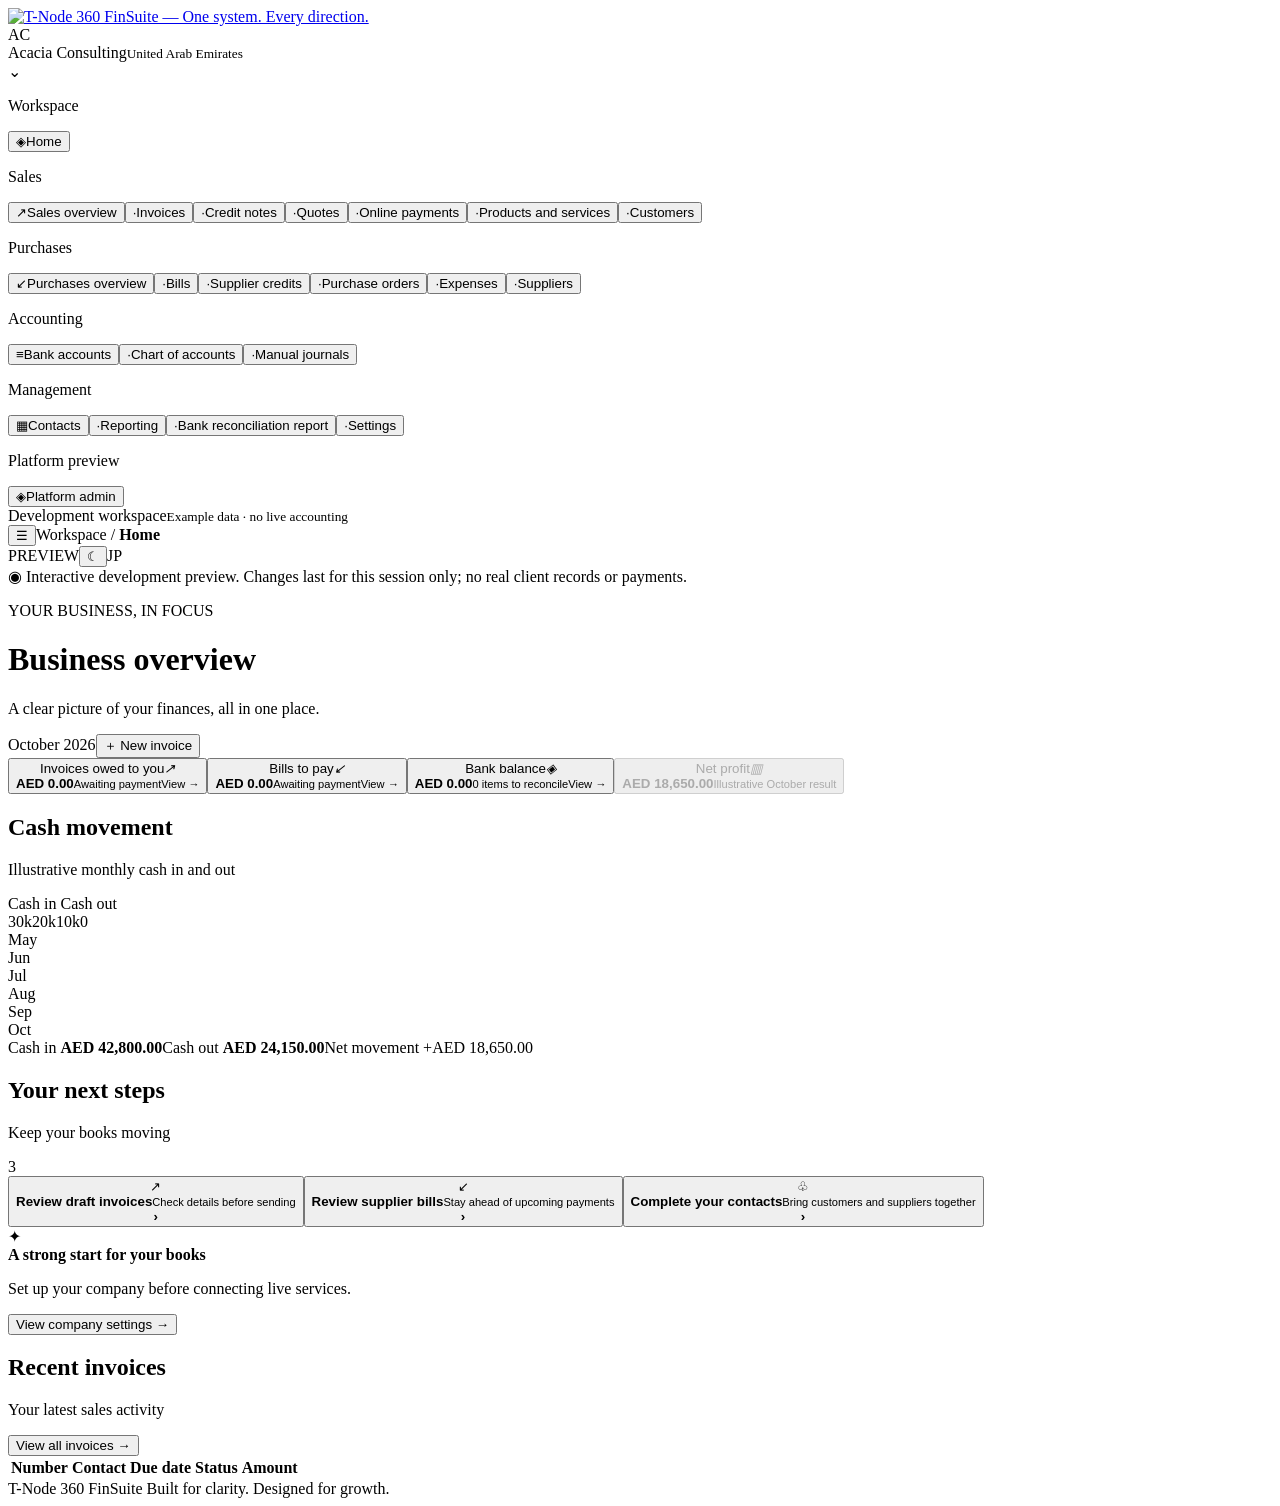
==== commit 247e2317: "Publish preview: Stage 4 documents (source PR #25)" ====
--- a/site/index.html
+++ b/site/index.html
@@ -1 +1 @@
-<!DOCTYPE html><html lang="en"><head><meta charSet="utf-8"/><meta name="viewport" content="width=device-width, initial-scale=1"/><link rel="preload" as="image" href="/tnode-360-finsuite-preview/brand/tnode-360-finsuite.png"/><link rel="stylesheet" href="/tnode-360-finsuite-preview/_next/static/chunks/3a5dfsp_sg44g.css" data-precedence="next"/><link rel="preload" as="script" fetchPriority="low" href="/tnode-360-finsuite-preview/_next/static/chunks/3cfn99dbrcvvp.js"/><script src="/tnode-360-finsuite-preview/_next/static/chunks/1-un3c7lcjr78.js" async=""></script><script src="/tnode-360-finsuite-preview/_next/static/chunks/3dmm3v_fq28gc.js" async=""></script><script src="/tnode-360-finsuite-preview/_next/static/chunks/turbopack-3-z7drfaimrj9.js" async=""></script><script src="/tnode-360-finsuite-preview/_next/static/chunks/0umf92h1sb77c.js" async=""></script><script src="/tnode-360-finsuite-preview/_next/static/chunks/3f6os4j758hq-.js" async=""></script><title>T-Node 360 FinSuite</title><meta name="description" content="FinSuite development preview — accounting for growing businesses."/><script src="/tnode-360-finsuite-preview/_next/static/chunks/0cz1d0mv5g_q7.js" noModule=""></script></head><body><div hidden=""><!--$--><!--/$--></div><div class="app"><aside class="sidebar "><a href="#" class="brand" aria-label="T-Node 360 FinSuite home"><img class="brand-logo" src="/tnode-360-finsuite-preview/brand/tnode-360-finsuite.png" alt="T-Node 360 FinSuite — One system. Every direction." width="2172" height="724"/></a><div class="company"><span class="company-avatar">AC</span><div>Acacia Consulting<small>United Arab Emirates</small></div><span class="chevron">⌄</span></div><nav aria-label="Main navigation"><div class="nav-group"><p>Workspace</p><button class="selected"><span class="nav-icon" aria-hidden="true">◈</span>Home<span class="nav-dot"></span></button></div><div class="nav-group"><p>Sales</p><button class=""><span class="nav-icon" aria-hidden="true">↗</span>Sales overview</button><button class=""><span class="nav-icon" aria-hidden="true">·</span>Invoices</button><button class=""><span class="nav-icon" aria-hidden="true">·</span>Quotes</button><button class=""><span class="nav-icon" aria-hidden="true">·</span>Online payments</button><button class=""><span class="nav-icon" aria-hidden="true">·</span>Products and services</button><button class=""><span class="nav-icon" aria-hidden="true">·</span>Customers</button></div><div class="nav-group"><p>Purchases</p><button class=""><span class="nav-icon" aria-hidden="true">↙</span>Purchases overview</button><button class=""><span class="nav-icon" aria-hidden="true">·</span>Bills</button><button class=""><span class="nav-icon" aria-hidden="true">·</span>Purchase orders</button><button class=""><span class="nav-icon" aria-hidden="true">·</span>Expenses</button><button class=""><span class="nav-icon" aria-hidden="true">·</span>Suppliers</button></div><div class="nav-group"><p>Accounting</p><button class=""><span class="nav-icon" aria-hidden="true">≡</span>Bank accounts</button><button class=""><span class="nav-icon" aria-hidden="true">·</span>Chart of accounts</button><button class=""><span class="nav-icon" aria-hidden="true">·</span>Manual journals</button></div><div class="nav-group"><p>Management</p><button class=""><span class="nav-icon" aria-hidden="true">▦</span>Contacts</button><button class=""><span class="nav-icon" aria-hidden="true">·</span>Reporting</button><button class=""><span class="nav-icon" aria-hidden="true">·</span>Bank reconciliation report</button><button class=""><span class="nav-icon" aria-hidden="true">·</span>Settings</button></div><div class="nav-group"><p>Platform preview</p><button class=""><span class="nav-icon" aria-hidden="true">◈</span>Platform admin</button></div></nav><div class="sidebar-bottom"><span class="status-dot"></span> Development workspace<small>Example data · no live accounting</small></div></aside><main><header class="topbar"><div><button class="mobile-menu icon-button" aria-label="Open navigation">☰</button><span class="breadcrumb">Workspace<!-- --> <span>/</span> <strong>Home</strong></span></div><div class="top-actions"><span class="preview-pill">PREVIEW</span><button class="icon-button" aria-label="Use dark theme">☾</button><span class="profile">JP</span></div></header><div class="preview-note"><span>◉</span> Interactive development preview. Changes last for this session only; no real client records or payments.</div><div class="content"><div class="page-heading"><div><p class="eyebrow">YOUR BUSINESS, IN FOCUS</p><h1>Business overview</h1><p>A clear picture of your finances, all in one place.</p></div><div class="heading-actions"><span class="period">October 2026</span><button class="primary">＋ <!-- -->New invoice</button></div></div><div class="metric-grid"><button class="card metric clickable"><div><span>Invoices owed to you</span><i class="teal">↗</i></div><strong>AED 8,400.00</strong><small>Awaiting payment<span>View →</span></small></button><button class="card metric clickable"><div><span>Bills to pay</span><i class="blue">↙</i></div><strong>AED 2,400.00</strong><small>Awaiting payment<span>View →</span></small></button><button class="card metric clickable"><div><span>Bank balance</span><i class="purple">◈</i></div><strong>AED 1,500.00</strong><small>2 items to reconcile<span>View →</span></small></button><button class="card metric " disabled=""><div><span>Net profit</span><i class="amber">▥</i></div><strong>AED 18,650.00</strong><small>Illustrative October result</small></button></div><div class="dashboard-grid"><section class="card cash-card"><div class="card-title"><div><h2>Cash movement</h2><p>Illustrative monthly cash in and out</p></div><div class="legend"><span><i></i> Cash in</span><span><i></i> Cash out</span></div></div><div class="chart"><div class="chart-labels"><span>30k</span><span>20k</span><span>10k</span><span>0</span></div><div class="chart-bars"><div class="bar-group"><div class="bar-pair"><div class="bar in" style="height:45%" title="May: example inflow"></div><div class="bar out" style="height:30%" title="May: example outflow"></div></div><span>May</span></div><div class="bar-group"><div class="bar-pair"><div class="bar in" style="height:65%" title="Jun: example inflow"></div><div class="bar out" style="height:42%" title="Jun: example outflow"></div></div><span>Jun</span></div><div class="bar-group"><div class="bar-pair"><div class="bar in" style="height:55%" title="Jul: example inflow"></div><div class="bar out" style="height:38%" title="Jul: example outflow"></div></div><span>Jul</span></div><div class="bar-group"><div class="bar-pair"><div class="bar in" style="height:82%" title="Aug: example inflow"></div><div class="bar out" style="height:52%" title="Aug: example outflow"></div></div><span>Aug</span></div><div class="bar-group"><div class="bar-pair"><div class="bar in" style="height:72%" title="Sep: example inflow"></div><div class="bar out" style="height:48%" title="Sep: example outflow"></div></div><span>Sep</span></div><div class="bar-group"><div class="bar-pair"><div class="bar in" style="height:94%" title="Oct: example inflow"></div><div class="bar out" style="height:61%" title="Oct: example outflow"></div></div><span>Oct</span></div></div></div><div class="chart-footer"><span>Cash in <strong>AED 42,800.00</strong></span><span>Cash out <strong>AED 24,150.00</strong></span><span class="positive">Net movement +<!-- -->AED 18,650.00</span></div></section><section class="card tasks"><div class="card-title"><div><h2>Your next steps</h2><p>Keep your books moving</p></div><span class="count">3</span></div><button class="task"><span>↗</span><div><strong>Review draft invoices</strong><small>Check details before sending</small></div><b>›</b></button><button class="task"><span>↙</span><div><strong>Review supplier bills</strong><small>Stay ahead of upcoming payments</small></div><b>›</b></button><button class="task"><span>♧</span><div><strong>Complete your contacts</strong><small>Bring customers and suppliers together</small></div><b>›</b></button><div class="help-card"><span>✦</span><div><strong>A strong start for your books</strong><p>Set up your company before connecting live services.</p><button>View company settings →</button></div></div></section></div><section class="card"><div class="card-title"><div><h2>Recent invoices</h2><p>Your latest sales activity</p></div><button class="text-button">View all invoices →</button></div><div class="table-scroll"><table role="table" class="data-table doc-table"><thead role="rowgroup"><tr role="row"><th role="columnheader">Number</th><th role="columnheader">Contact</th><th role="columnheader">Due date</th><th role="columnheader">Status</th><th role="columnheader" class="right">Amount</th></tr></thead><tbody role="rowgroup"><tr role="row"><td role="cell" class="record-name"><button class="text-button" aria-label="Open invoice INV-0012">INV-0012</button></td><td role="cell">Palm Studio</td><td role="cell">24 Oct 2026</td><td role="cell"><span class="badge due">Awaiting payment</span></td><td role="cell" class="right"><strong>AED 8,400.00</strong></td></tr><tr role="row"><td role="cell" class="record-name"><button class="text-button" aria-label="Open invoice INV-0011">INV-0011</button></td><td role="cell">Harbour Trading</td><td role="cell">20 Oct 2026</td><td role="cell"><span class="badge paid">Paid</span></td><td role="cell" class="right"><strong>AED 12,600.00</strong></td></tr><tr role="row"><td role="cell" class="record-name"><button class="text-button" aria-label="Open invoice INV-0010">INV-0010</button></td><td role="cell">Cedar &amp; Co.</td><td role="cell">18 Oct 2026</td><td role="cell"><span class="badge draft">Draft</span></td><td role="cell" class="right"><strong>AED 3,200.00</strong></td></tr></tbody></table></div></section><footer class="footer">T-Node 360 FinSuite <span>Built for clarity. Designed for growth.</span></footer></div></main></div><!--$--><!--/$--><script id="_R_">(globalThis["TURBOPACK"] || (globalThis["TURBOPACK"] = [])).push({"otherChunks":["static/chunks/3cfn99dbrcvvp.js","static/chunks/1-un3c7lcjr78.js","static/chunks/3dmm3v_fq28gc.js"],"runtimeModuleIds":[94553]});</script><script src="/tnode-360-finsuite-preview/_next/static/chunks/3cfn99dbrcvvp.js" async=""></script><script>(self.__next_f=self.__next_f||[]).push([0])</script><script>self.__next_f.push([1,"1:\"$Sreact.fragment\"\n2:\"/tnode-360-finsuite-preview/_next/static/chunks/0umf92h1sb77c.js\"\n3:I[39756,[\"$2\"],\"default\"]\n4:I[37457,[\"$2\"],\"default\"]\n6:I[47257,[\"$2\"],\"ClientPageRoot\"]\n7:\"/tnode-360-finsuite-preview/_next/static/chunks/3f6os4j758hq-.js\"\n8:I[31713,[\"$2\",\"$7\"],\"default\"]\nb:I[97367,[\"$2\"],\"OutletBoundary\"]\nc:\"$Sreact.suspense\"\ne:\"ViewportBoundary\"\nf:I[97367,[\"$2\"],\"$e\"]\n11:\"MetadataBoundary\"\n12:I[97367,[\"$2\"],\"$11\"]\n14:I[68027,[\"$2\"],\"default\",1]\n:HL[\"/tnode-360-finsuite-preview/_next/static/chunks/3a5dfsp_sg44g.css\",\"style\"]\n5:[[\"children\",{\"s\":\"__PAGE__\",\"h\":512,\"d\":{\"r\":[\"$\",\"$1\",\"c\",{\"children\":[[\"$\",\"$L6\",null,{\"Component\":\"$8\",\"serverProvidedParams\":{\"searchParams\":{},\"params\":{},\"promises\":[\"$@9\",\"$@a\"]}}],[[\"$\",\"script\",\"script-0\",{\"src\":\"/tnode-360-finsuite-preview/_next/static/chunks/3f6os4j758hq-.js\",\"async\":true,\"nonce\":\"$undefined\"}]],[\"$\",\"$Lb\",null,{\"children\":[\"$\",\"$c\",null,{\"name\":\"Next.MetadataOutlet\",\"children\":\"$@d\"}]}]]}],\"p\":false,\"v\":null}}]]\n0:{\"P\":null,\"c\":[\"\",\"\"],\"q\":\"\",\"i\":false,\"t\":{\"t\":{\"s\":\"\",\"h\":528,\"d\":{\"r\":[\"$\",\"$1\",\"c\",{\"children\":[[[\"$\",\"link\",\"0\",{\"rel\":\"stylesheet\",\"href\":\"/tnode-360-finsuite-preview/_next/static/chunks/3a5dfsp_sg44g.css\",\"precedence\":\"next\",\"crossOrigin\":\"$undefined\",\"nonce\":\"$undefined\"}],[\"$\",\"script\",\"script-0\",{\"src\":\"/tnode-360-finsuite-preview/_next/static/chunks/0umf92h1sb77c.js\",\"async\":true,\"nonce\":\"$undefined\"}]],[\"$\",\"html\",null,{\"lang\":\"en\",\"children\":[\"$\",\"body\",null,{\"children\":[\"$\",\"$L3\",null,{\"parallelRouterKey\":\"children\",\"error\":\"$undefined\",\"errorStyles\":\"$undefined\",\"errorScripts\":\"$undefined\",\"template\":[\"$\",\"$L4\",null,{}],\"templateStyles\":\"$undefined\",\"templateScripts\":\"$undefined\",\"notFound\":[[[\"$\",\"title\",null,{\"children\":\"404: This page could not be found.\"}],[\"$\",\"div\",null,{\"style\":{\"fontFamily\":\"system-ui,\\\"Segoe UI\\\",Roboto,Helvetica,Arial,sans-serif,\\\"Apple Color Emoji\\\",\\\"Segoe UI Emoji\\\"\",\"height\":\"100vh\",\"textAlign\":\"center\",\"display\":\"flex\",\"flexDirection\":\"column\",\"alignItems\":\"center\",\"justifyContent\":\"center\"},\"children\":[\"$\",\"div\",null,{\"children\":[[\"$\",\"style\",null,{\"dangerouslySetInnerHTML\":{\"__html\":\"body{color:#000;background:#fff;margin:0}.next-error-h1{border-right:1px solid rgba(0,0,0,.3)}@media (prefers-color-scheme:dark){body{color:#fff;background:#000}.next-error-h1{border-right:1px solid rgba(255,255,255,.3)}}\"}}],[\"$\",\"h1\",null,{\"className\":\"next-error-h1\",\"style\":{\"display\":\"inline-block\",\"margin\":\"0 20px 0 0\",\"padding\":\"0 23px 0 0\",\"fontSize\":24,\"fontWeight\":500,\"verticalAlign\":\"top\",\"lineHeight\":\"49px\"},\"children\":404}],[\"$\",\"div\",null,{\"style\":{\"display\":\"inline-block\"},\"children\":[\"$\",\"h2\",null,{\"style\":{\"fontSize\":14,\"fontWeight\":400,\"lineHeight\":\"49px\",\"margin\":0},\"children\":\"This page could not be found.\"}]}]]}]}]],[]],\"forbidden\":\"$undefined\",\"unauthorized\":\"$undefined\"}]}]}]]}],\"p\":false,\"v\":null},\"c\":\"$Q5\"},\"h\":{\"r\":[\"$\",\"$1\",\"h\",{\"children\":[null,[\"$\",\"$Lf\",null,{\"children\":\"$L10\"}],[\"$\",\"$L12\",null,{\"children\":[[\"$\",\"div\",null,{\"hidden\":true,\"children\":[\"$\",\"$c\",null,{\"name\":\"Next.Metadata\",\"children\":\"$L13\"}]}],null]}],null]}],\"p\":false,\"v\":null}},\"m\":\"$undefined\",\"G\":[\"$14\",[[\"$\",\"link\",\"0\",{\"rel\":\"stylesheet\",\"href\":\"/tnode-360-finsuite-preview/_next/static/chunks/3a5dfsp_sg44g.css\",\"precedence\":\"next\",\"crossOrigin\":\"$undefined\",\"nonce\":\"$undefined\"}]]],\"S\":true,\"r\":\"$undefined\",\"s\":\"$undefined\",\"a\":\"$undefined\",\"l\":\"$undefined\",\"p\":\"$undefined\",\"d\":\"$undefined\",\"b\":\"GWsr37XEnuHoErzZCY6c4\"}\n9:{}\na:\"$5:0:1:d:r:props:children:0:props:serverProvidedParams:params\"\n10:[[\"$\",\"meta\",\"0\",{\"charSet\":\"utf-8\"}],[\"$\",\"meta\",\"1\",{\"name\":\"viewport\",\"content\":\"width=device-width, initial-scale=1\"}]]\nd:null\n13:[[\"$\",\"title\",\"0\",{\"children\":\"T-Node 360 FinSuite\"}],[\"$\",\"meta\",\"1\",{\"name\":\"description\",\"content\":\"FinSuite development preview — accounting for growing businesses.\"}]]\n"])</script></body></html>+<!DOCTYPE html><html lang="en"><head><meta charSet="utf-8"/><meta name="viewport" content="width=device-width, initial-scale=1"/><link rel="preload" as="image" href="/tnode-360-finsuite-preview/brand/tnode-360-finsuite.png"/><link rel="stylesheet" href="/tnode-360-finsuite-preview/_next/static/chunks/2khz6mlimsbcn.css" data-precedence="next"/><link rel="preload" as="script" fetchPriority="low" href="/tnode-360-finsuite-preview/_next/static/chunks/3cfn99dbrcvvp.js"/><script src="/tnode-360-finsuite-preview/_next/static/chunks/1-un3c7lcjr78.js" async=""></script><script src="/tnode-360-finsuite-preview/_next/static/chunks/3dmm3v_fq28gc.js" async=""></script><script src="/tnode-360-finsuite-preview/_next/static/chunks/turbopack-3-z7drfaimrj9.js" async=""></script><script src="/tnode-360-finsuite-preview/_next/static/chunks/0umf92h1sb77c.js" async=""></script><script src="/tnode-360-finsuite-preview/_next/static/chunks/0823dvj8-ircz.js" async=""></script><title>T-Node 360 FinSuite</title><meta name="description" content="FinSuite development preview — accounting for growing businesses."/><script src="/tnode-360-finsuite-preview/_next/static/chunks/0cz1d0mv5g_q7.js" noModule=""></script></head><body><div hidden=""><!--$--><!--/$--></div><div class="app"><aside class="sidebar "><a href="#" class="brand" aria-label="T-Node 360 FinSuite home"><img class="brand-logo" src="/tnode-360-finsuite-preview/brand/tnode-360-finsuite.png" alt="T-Node 360 FinSuite — One system. Every direction." width="2172" height="724"/></a><div class="company"><span class="company-avatar">AC</span><div>Acacia Consulting<small>United Arab Emirates</small></div><span class="chevron">⌄</span></div><nav aria-label="Main navigation"><div class="nav-group"><p>Workspace</p><button class="selected"><span class="nav-icon" aria-hidden="true">◈</span>Home<span class="nav-dot"></span></button></div><div class="nav-group"><p>Sales</p><button class=""><span class="nav-icon" aria-hidden="true">↗</span>Sales overview</button><button class=""><span class="nav-icon" aria-hidden="true">·</span>Invoices</button><button class=""><span class="nav-icon" aria-hidden="true">·</span>Credit notes</button><button class=""><span class="nav-icon" aria-hidden="true">·</span>Quotes</button><button class=""><span class="nav-icon" aria-hidden="true">·</span>Online payments</button><button class=""><span class="nav-icon" aria-hidden="true">·</span>Products and services</button><button class=""><span class="nav-icon" aria-hidden="true">·</span>Customers</button></div><div class="nav-group"><p>Purchases</p><button class=""><span class="nav-icon" aria-hidden="true">↙</span>Purchases overview</button><button class=""><span class="nav-icon" aria-hidden="true">·</span>Bills</button><button class=""><span class="nav-icon" aria-hidden="true">·</span>Supplier credits</button><button class=""><span class="nav-icon" aria-hidden="true">·</span>Purchase orders</button><button class=""><span class="nav-icon" aria-hidden="true">·</span>Expenses</button><button class=""><span class="nav-icon" aria-hidden="true">·</span>Suppliers</button></div><div class="nav-group"><p>Accounting</p><button class=""><span class="nav-icon" aria-hidden="true">≡</span>Bank accounts</button><button class=""><span class="nav-icon" aria-hidden="true">·</span>Chart of accounts</button><button class=""><span class="nav-icon" aria-hidden="true">·</span>Manual journals</button></div><div class="nav-group"><p>Management</p><button class=""><span class="nav-icon" aria-hidden="true">▦</span>Contacts</button><button class=""><span class="nav-icon" aria-hidden="true">·</span>Reporting</button><button class=""><span class="nav-icon" aria-hidden="true">·</span>Bank reconciliation report</button><button class=""><span class="nav-icon" aria-hidden="true">·</span>Settings</button></div><div class="nav-group"><p>Platform preview</p><button class=""><span class="nav-icon" aria-hidden="true">◈</span>Platform admin</button></div></nav><div class="sidebar-bottom"><span class="status-dot"></span> Development workspace<small>Example data · no live accounting</small></div></aside><main><header class="topbar"><div><button class="mobile-menu icon-button" aria-label="Open navigation">☰</button><span class="breadcrumb">Workspace<!-- --> <span>/</span> <strong>Home</strong></span></div><div class="top-actions"><span class="preview-pill">PREVIEW</span><button class="icon-button" aria-label="Use dark theme">☾</button><span class="profile">JP</span></div></header><div class="preview-note"><span>◉</span> Interactive development preview. Changes last for this session only; no real client records or payments.</div><div class="content"><div class="page-heading"><div><p class="eyebrow">YOUR BUSINESS, IN FOCUS</p><h1>Business overview</h1><p>A clear picture of your finances, all in one place.</p></div><div class="heading-actions"><span class="period">October 2026</span><button class="primary">＋ <!-- -->New invoice</button></div></div><div class="metric-grid"><button class="card metric clickable"><div><span>Invoices owed to you</span><i class="teal">↗</i></div><strong>AED 0.00</strong><small>Awaiting payment<span>View →</span></small></button><button class="card metric clickable"><div><span>Bills to pay</span><i class="blue">↙</i></div><strong>AED 0.00</strong><small>Awaiting payment<span>View →</span></small></button><button class="card metric clickable"><div><span>Bank balance</span><i class="purple">◈</i></div><strong>AED 0.00</strong><small>0 items to reconcile<span>View →</span></small></button><button class="card metric " disabled=""><div><span>Net profit</span><i class="amber">▥</i></div><strong>AED 18,650.00</strong><small>Illustrative October result</small></button></div><div class="dashboard-grid"><section class="card cash-card"><div class="card-title"><div><h2>Cash movement</h2><p>Illustrative monthly cash in and out</p></div><div class="legend"><span><i></i> Cash in</span><span><i></i> Cash out</span></div></div><div class="chart"><div class="chart-labels"><span>30k</span><span>20k</span><span>10k</span><span>0</span></div><div class="chart-bars"><div class="bar-group"><div class="bar-pair"><div class="bar in" style="height:45%" title="May: example inflow"></div><div class="bar out" style="height:30%" title="May: example outflow"></div></div><span>May</span></div><div class="bar-group"><div class="bar-pair"><div class="bar in" style="height:65%" title="Jun: example inflow"></div><div class="bar out" style="height:42%" title="Jun: example outflow"></div></div><span>Jun</span></div><div class="bar-group"><div class="bar-pair"><div class="bar in" style="height:55%" title="Jul: example inflow"></div><div class="bar out" style="height:38%" title="Jul: example outflow"></div></div><span>Jul</span></div><div class="bar-group"><div class="bar-pair"><div class="bar in" style="height:82%" title="Aug: example inflow"></div><div class="bar out" style="height:52%" title="Aug: example outflow"></div></div><span>Aug</span></div><div class="bar-group"><div class="bar-pair"><div class="bar in" style="height:72%" title="Sep: example inflow"></div><div class="bar out" style="height:48%" title="Sep: example outflow"></div></div><span>Sep</span></div><div class="bar-group"><div class="bar-pair"><div class="bar in" style="height:94%" title="Oct: example inflow"></div><div class="bar out" style="height:61%" title="Oct: example outflow"></div></div><span>Oct</span></div></div></div><div class="chart-footer"><span>Cash in <strong>AED 42,800.00</strong></span><span>Cash out <strong>AED 24,150.00</strong></span><span class="positive">Net movement +<!-- -->AED 18,650.00</span></div></section><section class="card tasks"><div class="card-title"><div><h2>Your next steps</h2><p>Keep your books moving</p></div><span class="count">3</span></div><button class="task"><span>↗</span><div><strong>Review draft invoices</strong><small>Check details before sending</small></div><b>›</b></button><button class="task"><span>↙</span><div><strong>Review supplier bills</strong><small>Stay ahead of upcoming payments</small></div><b>›</b></button><button class="task"><span>♧</span><div><strong>Complete your contacts</strong><small>Bring customers and suppliers together</small></div><b>›</b></button><div class="help-card"><span>✦</span><div><strong>A strong start for your books</strong><p>Set up your company before connecting live services.</p><button>View company settings →</button></div></div></section></div><section class="card"><div class="card-title"><div><h2>Recent invoices</h2><p>Your latest sales activity</p></div><button class="text-button">View all invoices →</button></div><div class="table-scroll"><table role="table" class="data-table doc-table"><thead role="rowgroup"><tr role="row"><th role="columnheader">Number</th><th role="columnheader">Contact</th><th role="columnheader">Due date</th><th role="columnheader">Status</th><th role="columnheader" class="right">Amount</th></tr></thead><tbody role="rowgroup"></tbody></table></div></section><footer class="footer">T-Node 360 FinSuite <span>Built for clarity. Designed for growth.</span></footer></div></main></div><!--$--><!--/$--><script id="_R_">(globalThis["TURBOPACK"] || (globalThis["TURBOPACK"] = [])).push({"otherChunks":["static/chunks/3cfn99dbrcvvp.js","static/chunks/1-un3c7lcjr78.js","static/chunks/3dmm3v_fq28gc.js"],"runtimeModuleIds":[94553]});</script><script src="/tnode-360-finsuite-preview/_next/static/chunks/3cfn99dbrcvvp.js" async=""></script><script>(self.__next_f=self.__next_f||[]).push([0])</script><script>self.__next_f.push([1,"1:\"$Sreact.fragment\"\n2:\"/tnode-360-finsuite-preview/_next/static/chunks/0umf92h1sb77c.js\"\n3:I[39756,[\"$2\"],\"default\"]\n4:I[37457,[\"$2\"],\"default\"]\n6:I[47257,[\"$2\"],\"ClientPageRoot\"]\n7:\"/tnode-360-finsuite-preview/_next/static/chunks/0823dvj8-ircz.js\"\n8:I[31713,[\"$2\",\"$7\"],\"default\"]\nb:I[97367,[\"$2\"],\"OutletBoundary\"]\nc:\"$Sreact.suspense\"\ne:\"ViewportBoundary\"\nf:I[97367,[\"$2\"],\"$e\"]\n11:\"MetadataBoundary\"\n12:I[97367,[\"$2\"],\"$11\"]\n14:I[68027,[\"$2\"],\"default\",1]\n:HL[\"/tnode-360-finsuite-preview/_next/static/chunks/2khz6mlimsbcn.css\",\"style\"]\n5:[[\"children\",{\"s\":\"__PAGE__\",\"h\":512,\"d\":{\"r\":[\"$\",\"$1\",\"c\",{\"children\":[[\"$\",\"$L6\",null,{\"Component\":\"$8\",\"serverProvidedParams\":{\"searchParams\":{},\"params\":{},\"promises\":[\"$@9\",\"$@a\"]}}],[[\"$\",\"script\",\"script-0\",{\"src\":\"/tnode-360-finsuite-preview/_next/static/chunks/0823dvj8-ircz.js\",\"async\":true,\"nonce\":\"$undefined\"}]],[\"$\",\"$Lb\",null,{\"children\":[\"$\",\"$c\",null,{\"name\":\"Next.MetadataOutlet\",\"children\":\"$@d\"}]}]]}],\"p\":false,\"v\":null}}]]\n0:{\"P\":null,\"c\":[\"\",\"\"],\"q\":\"\",\"i\":false,\"t\":{\"t\":{\"s\":\"\",\"h\":528,\"d\":{\"r\":[\"$\",\"$1\",\"c\",{\"children\":[[[\"$\",\"link\",\"0\",{\"rel\":\"stylesheet\",\"href\":\"/tnode-360-finsuite-preview/_next/static/chunks/2khz6mlimsbcn.css\",\"precedence\":\"next\",\"crossOrigin\":\"$undefined\",\"nonce\":\"$undefined\"}],[\"$\",\"script\",\"script-0\",{\"src\":\"/tnode-360-finsuite-preview/_next/static/chunks/0umf92h1sb77c.js\",\"async\":true,\"nonce\":\"$undefined\"}]],[\"$\",\"html\",null,{\"lang\":\"en\",\"children\":[\"$\",\"body\",null,{\"children\":[\"$\",\"$L3\",null,{\"parallelRouterKey\":\"children\",\"error\":\"$undefined\",\"errorStyles\":\"$undefined\",\"errorScripts\":\"$undefined\",\"template\":[\"$\",\"$L4\",null,{}],\"templateStyles\":\"$undefined\",\"templateScripts\":\"$undefined\",\"notFound\":[[[\"$\",\"title\",null,{\"children\":\"404: This page could not be found.\"}],[\"$\",\"div\",null,{\"style\":{\"fontFamily\":\"system-ui,\\\"Segoe UI\\\",Roboto,Helvetica,Arial,sans-serif,\\\"Apple Color Emoji\\\",\\\"Segoe UI Emoji\\\"\",\"height\":\"100vh\",\"textAlign\":\"center\",\"display\":\"flex\",\"flexDirection\":\"column\",\"alignItems\":\"center\",\"justifyContent\":\"center\"},\"children\":[\"$\",\"div\",null,{\"children\":[[\"$\",\"style\",null,{\"dangerouslySetInnerHTML\":{\"__html\":\"body{color:#000;background:#fff;margin:0}.next-error-h1{border-right:1px solid rgba(0,0,0,.3)}@media (prefers-color-scheme:dark){body{color:#fff;background:#000}.next-error-h1{border-right:1px solid rgba(255,255,255,.3)}}\"}}],[\"$\",\"h1\",null,{\"className\":\"next-error-h1\",\"style\":{\"display\":\"inline-block\",\"margin\":\"0 20px 0 0\",\"padding\":\"0 23px 0 0\",\"fontSize\":24,\"fontWeight\":500,\"verticalAlign\":\"top\",\"lineHeight\":\"49px\"},\"children\":404}],[\"$\",\"div\",null,{\"style\":{\"display\":\"inline-block\"},\"children\":[\"$\",\"h2\",null,{\"style\":{\"fontSize\":14,\"fontWeight\":400,\"lineHeight\":\"49px\",\"margin\":0},\"children\":\"This page could not be found.\"}]}]]}]}]],[]],\"forbidden\":\"$undefined\",\"unauthorized\":\"$undefined\"}]}]}]]}],\"p\":false,\"v\":null},\"c\":\"$Q5\"},\"h\":{\"r\":[\"$\",\"$1\",\"h\",{\"children\":[null,[\"$\",\"$Lf\",null,{\"children\":\"$L10\"}],[\"$\",\"$L12\",null,{\"children\":[[\"$\",\"div\",null,{\"hidden\":true,\"children\":[\"$\",\"$c\",null,{\"name\":\"Next.Metadata\",\"children\":\"$L13\"}]}],null]}],null]}],\"p\":false,\"v\":null}},\"m\":\"$undefined\",\"G\":[\"$14\",[[\"$\",\"link\",\"0\",{\"rel\":\"stylesheet\",\"href\":\"/tnode-360-finsuite-preview/_next/static/chunks/2khz6mlimsbcn.css\",\"precedence\":\"next\",\"crossOrigin\":\"$undefined\",\"nonce\":\"$undefined\"}]]],\"S\":true,\"r\":\"$undefined\",\"s\":\"$undefined\",\"a\":\"$undefined\",\"l\":\"$undefined\",\"p\":\"$undefined\",\"d\":\"$undefined\",\"b\":\"3rwkTpvB5Et1614km8juT\"}\n9:{}\na:\"$5:0:1:d:r:props:children:0:props:serverProvidedParams:params\"\n10:[[\"$\",\"meta\",\"0\",{\"charSet\":\"utf-8\"}],[\"$\",\"meta\",\"1\",{\"name\":\"viewport\",\"content\":\"width=device-width, initial-scale=1\"}]]\nd:null\n13:[[\"$\",\"title\",\"0\",{\"children\":\"T-Node 360 FinSuite\"}],[\"$\",\"meta\",\"1\",{\"name\":\"description\",\"content\":\"FinSuite development preview — accounting for growing businesses.\"}]]\n"])</script></body></html>
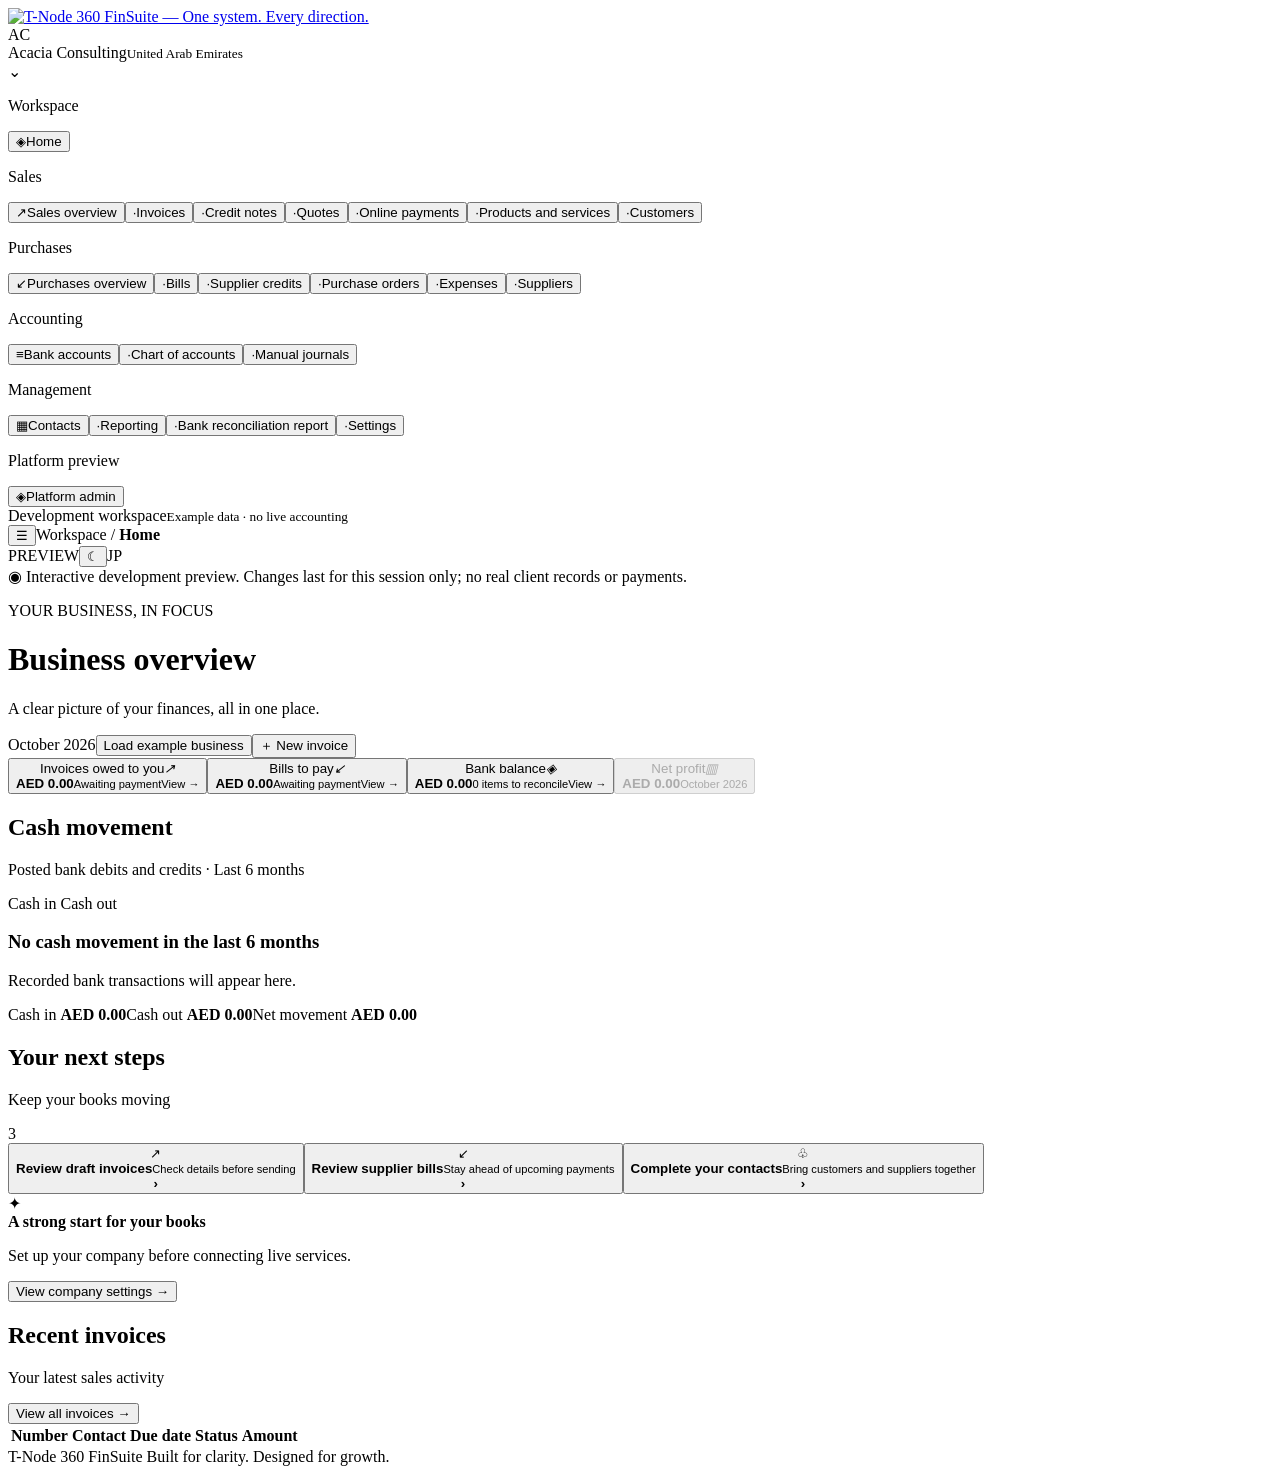
==== commit ba6a91f8: "Publish preview: Stage 4 UX polish (source PR #26)" ====
--- a/site/index.html
+++ b/site/index.html
@@ -1 +1 @@
-<!DOCTYPE html><html lang="en"><head><meta charSet="utf-8"/><meta name="viewport" content="width=device-width, initial-scale=1"/><link rel="preload" as="image" href="/tnode-360-finsuite-preview/brand/tnode-360-finsuite.png"/><link rel="stylesheet" href="/tnode-360-finsuite-preview/_next/static/chunks/2khz6mlimsbcn.css" data-precedence="next"/><link rel="preload" as="script" fetchPriority="low" href="/tnode-360-finsuite-preview/_next/static/chunks/3cfn99dbrcvvp.js"/><script src="/tnode-360-finsuite-preview/_next/static/chunks/1-un3c7lcjr78.js" async=""></script><script src="/tnode-360-finsuite-preview/_next/static/chunks/3dmm3v_fq28gc.js" async=""></script><script src="/tnode-360-finsuite-preview/_next/static/chunks/turbopack-3-z7drfaimrj9.js" async=""></script><script src="/tnode-360-finsuite-preview/_next/static/chunks/0umf92h1sb77c.js" async=""></script><script src="/tnode-360-finsuite-preview/_next/static/chunks/0823dvj8-ircz.js" async=""></script><title>T-Node 360 FinSuite</title><meta name="description" content="FinSuite development preview — accounting for growing businesses."/><script src="/tnode-360-finsuite-preview/_next/static/chunks/0cz1d0mv5g_q7.js" noModule=""></script></head><body><div hidden=""><!--$--><!--/$--></div><div class="app"><aside class="sidebar "><a href="#" class="brand" aria-label="T-Node 360 FinSuite home"><img class="brand-logo" src="/tnode-360-finsuite-preview/brand/tnode-360-finsuite.png" alt="T-Node 360 FinSuite — One system. Every direction." width="2172" height="724"/></a><div class="company"><span class="company-avatar">AC</span><div>Acacia Consulting<small>United Arab Emirates</small></div><span class="chevron">⌄</span></div><nav aria-label="Main navigation"><div class="nav-group"><p>Workspace</p><button class="selected"><span class="nav-icon" aria-hidden="true">◈</span>Home<span class="nav-dot"></span></button></div><div class="nav-group"><p>Sales</p><button class=""><span class="nav-icon" aria-hidden="true">↗</span>Sales overview</button><button class=""><span class="nav-icon" aria-hidden="true">·</span>Invoices</button><button class=""><span class="nav-icon" aria-hidden="true">·</span>Credit notes</button><button class=""><span class="nav-icon" aria-hidden="true">·</span>Quotes</button><button class=""><span class="nav-icon" aria-hidden="true">·</span>Online payments</button><button class=""><span class="nav-icon" aria-hidden="true">·</span>Products and services</button><button class=""><span class="nav-icon" aria-hidden="true">·</span>Customers</button></div><div class="nav-group"><p>Purchases</p><button class=""><span class="nav-icon" aria-hidden="true">↙</span>Purchases overview</button><button class=""><span class="nav-icon" aria-hidden="true">·</span>Bills</button><button class=""><span class="nav-icon" aria-hidden="true">·</span>Supplier credits</button><button class=""><span class="nav-icon" aria-hidden="true">·</span>Purchase orders</button><button class=""><span class="nav-icon" aria-hidden="true">·</span>Expenses</button><button class=""><span class="nav-icon" aria-hidden="true">·</span>Suppliers</button></div><div class="nav-group"><p>Accounting</p><button class=""><span class="nav-icon" aria-hidden="true">≡</span>Bank accounts</button><button class=""><span class="nav-icon" aria-hidden="true">·</span>Chart of accounts</button><button class=""><span class="nav-icon" aria-hidden="true">·</span>Manual journals</button></div><div class="nav-group"><p>Management</p><button class=""><span class="nav-icon" aria-hidden="true">▦</span>Contacts</button><button class=""><span class="nav-icon" aria-hidden="true">·</span>Reporting</button><button class=""><span class="nav-icon" aria-hidden="true">·</span>Bank reconciliation report</button><button class=""><span class="nav-icon" aria-hidden="true">·</span>Settings</button></div><div class="nav-group"><p>Platform preview</p><button class=""><span class="nav-icon" aria-hidden="true">◈</span>Platform admin</button></div></nav><div class="sidebar-bottom"><span class="status-dot"></span> Development workspace<small>Example data · no live accounting</small></div></aside><main><header class="topbar"><div><button class="mobile-menu icon-button" aria-label="Open navigation">☰</button><span class="breadcrumb">Workspace<!-- --> <span>/</span> <strong>Home</strong></span></div><div class="top-actions"><span class="preview-pill">PREVIEW</span><button class="icon-button" aria-label="Use dark theme">☾</button><span class="profile">JP</span></div></header><div class="preview-note"><span>◉</span> Interactive development preview. Changes last for this session only; no real client records or payments.</div><div class="content"><div class="page-heading"><div><p class="eyebrow">YOUR BUSINESS, IN FOCUS</p><h1>Business overview</h1><p>A clear picture of your finances, all in one place.</p></div><div class="heading-actions"><span class="period">October 2026</span><button class="primary">＋ <!-- -->New invoice</button></div></div><div class="metric-grid"><button class="card metric clickable"><div><span>Invoices owed to you</span><i class="teal">↗</i></div><strong>AED 0.00</strong><small>Awaiting payment<span>View →</span></small></button><button class="card metric clickable"><div><span>Bills to pay</span><i class="blue">↙</i></div><strong>AED 0.00</strong><small>Awaiting payment<span>View →</span></small></button><button class="card metric clickable"><div><span>Bank balance</span><i class="purple">◈</i></div><strong>AED 0.00</strong><small>0 items to reconcile<span>View →</span></small></button><button class="card metric " disabled=""><div><span>Net profit</span><i class="amber">▥</i></div><strong>AED 18,650.00</strong><small>Illustrative October result</small></button></div><div class="dashboard-grid"><section class="card cash-card"><div class="card-title"><div><h2>Cash movement</h2><p>Illustrative monthly cash in and out</p></div><div class="legend"><span><i></i> Cash in</span><span><i></i> Cash out</span></div></div><div class="chart"><div class="chart-labels"><span>30k</span><span>20k</span><span>10k</span><span>0</span></div><div class="chart-bars"><div class="bar-group"><div class="bar-pair"><div class="bar in" style="height:45%" title="May: example inflow"></div><div class="bar out" style="height:30%" title="May: example outflow"></div></div><span>May</span></div><div class="bar-group"><div class="bar-pair"><div class="bar in" style="height:65%" title="Jun: example inflow"></div><div class="bar out" style="height:42%" title="Jun: example outflow"></div></div><span>Jun</span></div><div class="bar-group"><div class="bar-pair"><div class="bar in" style="height:55%" title="Jul: example inflow"></div><div class="bar out" style="height:38%" title="Jul: example outflow"></div></div><span>Jul</span></div><div class="bar-group"><div class="bar-pair"><div class="bar in" style="height:82%" title="Aug: example inflow"></div><div class="bar out" style="height:52%" title="Aug: example outflow"></div></div><span>Aug</span></div><div class="bar-group"><div class="bar-pair"><div class="bar in" style="height:72%" title="Sep: example inflow"></div><div class="bar out" style="height:48%" title="Sep: example outflow"></div></div><span>Sep</span></div><div class="bar-group"><div class="bar-pair"><div class="bar in" style="height:94%" title="Oct: example inflow"></div><div class="bar out" style="height:61%" title="Oct: example outflow"></div></div><span>Oct</span></div></div></div><div class="chart-footer"><span>Cash in <strong>AED 42,800.00</strong></span><span>Cash out <strong>AED 24,150.00</strong></span><span class="positive">Net movement +<!-- -->AED 18,650.00</span></div></section><section class="card tasks"><div class="card-title"><div><h2>Your next steps</h2><p>Keep your books moving</p></div><span class="count">3</span></div><button class="task"><span>↗</span><div><strong>Review draft invoices</strong><small>Check details before sending</small></div><b>›</b></button><button class="task"><span>↙</span><div><strong>Review supplier bills</strong><small>Stay ahead of upcoming payments</small></div><b>›</b></button><button class="task"><span>♧</span><div><strong>Complete your contacts</strong><small>Bring customers and suppliers together</small></div><b>›</b></button><div class="help-card"><span>✦</span><div><strong>A strong start for your books</strong><p>Set up your company before connecting live services.</p><button>View company settings →</button></div></div></section></div><section class="card"><div class="card-title"><div><h2>Recent invoices</h2><p>Your latest sales activity</p></div><button class="text-button">View all invoices →</button></div><div class="table-scroll"><table role="table" class="data-table doc-table"><thead role="rowgroup"><tr role="row"><th role="columnheader">Number</th><th role="columnheader">Contact</th><th role="columnheader">Due date</th><th role="columnheader">Status</th><th role="columnheader" class="right">Amount</th></tr></thead><tbody role="rowgroup"></tbody></table></div></section><footer class="footer">T-Node 360 FinSuite <span>Built for clarity. Designed for growth.</span></footer></div></main></div><!--$--><!--/$--><script id="_R_">(globalThis["TURBOPACK"] || (globalThis["TURBOPACK"] = [])).push({"otherChunks":["static/chunks/3cfn99dbrcvvp.js","static/chunks/1-un3c7lcjr78.js","static/chunks/3dmm3v_fq28gc.js"],"runtimeModuleIds":[94553]});</script><script src="/tnode-360-finsuite-preview/_next/static/chunks/3cfn99dbrcvvp.js" async=""></script><script>(self.__next_f=self.__next_f||[]).push([0])</script><script>self.__next_f.push([1,"1:\"$Sreact.fragment\"\n2:\"/tnode-360-finsuite-preview/_next/static/chunks/0umf92h1sb77c.js\"\n3:I[39756,[\"$2\"],\"default\"]\n4:I[37457,[\"$2\"],\"default\"]\n6:I[47257,[\"$2\"],\"ClientPageRoot\"]\n7:\"/tnode-360-finsuite-preview/_next/static/chunks/0823dvj8-ircz.js\"\n8:I[31713,[\"$2\",\"$7\"],\"default\"]\nb:I[97367,[\"$2\"],\"OutletBoundary\"]\nc:\"$Sreact.suspense\"\ne:\"ViewportBoundary\"\nf:I[97367,[\"$2\"],\"$e\"]\n11:\"MetadataBoundary\"\n12:I[97367,[\"$2\"],\"$11\"]\n14:I[68027,[\"$2\"],\"default\",1]\n:HL[\"/tnode-360-finsuite-preview/_next/static/chunks/2khz6mlimsbcn.css\",\"style\"]\n5:[[\"children\",{\"s\":\"__PAGE__\",\"h\":512,\"d\":{\"r\":[\"$\",\"$1\",\"c\",{\"children\":[[\"$\",\"$L6\",null,{\"Component\":\"$8\",\"serverProvidedParams\":{\"searchParams\":{},\"params\":{},\"promises\":[\"$@9\",\"$@a\"]}}],[[\"$\",\"script\",\"script-0\",{\"src\":\"/tnode-360-finsuite-preview/_next/static/chunks/0823dvj8-ircz.js\",\"async\":true,\"nonce\":\"$undefined\"}]],[\"$\",\"$Lb\",null,{\"children\":[\"$\",\"$c\",null,{\"name\":\"Next.MetadataOutlet\",\"children\":\"$@d\"}]}]]}],\"p\":false,\"v\":null}}]]\n0:{\"P\":null,\"c\":[\"\",\"\"],\"q\":\"\",\"i\":false,\"t\":{\"t\":{\"s\":\"\",\"h\":528,\"d\":{\"r\":[\"$\",\"$1\",\"c\",{\"children\":[[[\"$\",\"link\",\"0\",{\"rel\":\"stylesheet\",\"href\":\"/tnode-360-finsuite-preview/_next/static/chunks/2khz6mlimsbcn.css\",\"precedence\":\"next\",\"crossOrigin\":\"$undefined\",\"nonce\":\"$undefined\"}],[\"$\",\"script\",\"script-0\",{\"src\":\"/tnode-360-finsuite-preview/_next/static/chunks/0umf92h1sb77c.js\",\"async\":true,\"nonce\":\"$undefined\"}]],[\"$\",\"html\",null,{\"lang\":\"en\",\"children\":[\"$\",\"body\",null,{\"children\":[\"$\",\"$L3\",null,{\"parallelRouterKey\":\"children\",\"error\":\"$undefined\",\"errorStyles\":\"$undefined\",\"errorScripts\":\"$undefined\",\"template\":[\"$\",\"$L4\",null,{}],\"templateStyles\":\"$undefined\",\"templateScripts\":\"$undefined\",\"notFound\":[[[\"$\",\"title\",null,{\"children\":\"404: This page could not be found.\"}],[\"$\",\"div\",null,{\"style\":{\"fontFamily\":\"system-ui,\\\"Segoe UI\\\",Roboto,Helvetica,Arial,sans-serif,\\\"Apple Color Emoji\\\",\\\"Segoe UI Emoji\\\"\",\"height\":\"100vh\",\"textAlign\":\"center\",\"display\":\"flex\",\"flexDirection\":\"column\",\"alignItems\":\"center\",\"justifyContent\":\"center\"},\"children\":[\"$\",\"div\",null,{\"children\":[[\"$\",\"style\",null,{\"dangerouslySetInnerHTML\":{\"__html\":\"body{color:#000;background:#fff;margin:0}.next-error-h1{border-right:1px solid rgba(0,0,0,.3)}@media (prefers-color-scheme:dark){body{color:#fff;background:#000}.next-error-h1{border-right:1px solid rgba(255,255,255,.3)}}\"}}],[\"$\",\"h1\",null,{\"className\":\"next-error-h1\",\"style\":{\"display\":\"inline-block\",\"margin\":\"0 20px 0 0\",\"padding\":\"0 23px 0 0\",\"fontSize\":24,\"fontWeight\":500,\"verticalAlign\":\"top\",\"lineHeight\":\"49px\"},\"children\":404}],[\"$\",\"div\",null,{\"style\":{\"display\":\"inline-block\"},\"children\":[\"$\",\"h2\",null,{\"style\":{\"fontSize\":14,\"fontWeight\":400,\"lineHeight\":\"49px\",\"margin\":0},\"children\":\"This page could not be found.\"}]}]]}]}]],[]],\"forbidden\":\"$undefined\",\"unauthorized\":\"$undefined\"}]}]}]]}],\"p\":false,\"v\":null},\"c\":\"$Q5\"},\"h\":{\"r\":[\"$\",\"$1\",\"h\",{\"children\":[null,[\"$\",\"$Lf\",null,{\"children\":\"$L10\"}],[\"$\",\"$L12\",null,{\"children\":[[\"$\",\"div\",null,{\"hidden\":true,\"children\":[\"$\",\"$c\",null,{\"name\":\"Next.Metadata\",\"children\":\"$L13\"}]}],null]}],null]}],\"p\":false,\"v\":null}},\"m\":\"$undefined\",\"G\":[\"$14\",[[\"$\",\"link\",\"0\",{\"rel\":\"stylesheet\",\"href\":\"/tnode-360-finsuite-preview/_next/static/chunks/2khz6mlimsbcn.css\",\"precedence\":\"next\",\"crossOrigin\":\"$undefined\",\"nonce\":\"$undefined\"}]]],\"S\":true,\"r\":\"$undefined\",\"s\":\"$undefined\",\"a\":\"$undefined\",\"l\":\"$undefined\",\"p\":\"$undefined\",\"d\":\"$undefined\",\"b\":\"3rwkTpvB5Et1614km8juT\"}\n9:{}\na:\"$5:0:1:d:r:props:children:0:props:serverProvidedParams:params\"\n10:[[\"$\",\"meta\",\"0\",{\"charSet\":\"utf-8\"}],[\"$\",\"meta\",\"1\",{\"name\":\"viewport\",\"content\":\"width=device-width, initial-scale=1\"}]]\nd:null\n13:[[\"$\",\"title\",\"0\",{\"children\":\"T-Node 360 FinSuite\"}],[\"$\",\"meta\",\"1\",{\"name\":\"description\",\"content\":\"FinSuite development preview — accounting for growing businesses.\"}]]\n"])</script></body></html>+<!DOCTYPE html><html lang="en"><head><meta charSet="utf-8"/><meta name="viewport" content="width=device-width, initial-scale=1"/><link rel="preload" as="image" href="/tnode-360-finsuite-preview/brand/tnode-360-finsuite.png"/><link rel="stylesheet" href="/tnode-360-finsuite-preview/_next/static/chunks/3gua_xfov9qgx.css" data-precedence="next"/><link rel="preload" as="script" fetchPriority="low" href="/tnode-360-finsuite-preview/_next/static/chunks/3cfn99dbrcvvp.js"/><script src="/tnode-360-finsuite-preview/_next/static/chunks/1-un3c7lcjr78.js" async=""></script><script src="/tnode-360-finsuite-preview/_next/static/chunks/3dmm3v_fq28gc.js" async=""></script><script src="/tnode-360-finsuite-preview/_next/static/chunks/turbopack-3-z7drfaimrj9.js" async=""></script><script src="/tnode-360-finsuite-preview/_next/static/chunks/0umf92h1sb77c.js" async=""></script><script src="/tnode-360-finsuite-preview/_next/static/chunks/0pe4o03vy9mvx.js" async=""></script><title>T-Node 360 FinSuite</title><meta name="description" content="FinSuite development preview — accounting for growing businesses."/><script src="/tnode-360-finsuite-preview/_next/static/chunks/0cz1d0mv5g_q7.js" noModule=""></script></head><body><div hidden=""><!--$--><!--/$--></div><div class="app"><aside class="sidebar "><a href="#" class="brand" aria-label="T-Node 360 FinSuite home"><img class="brand-logo" src="/tnode-360-finsuite-preview/brand/tnode-360-finsuite.png" alt="T-Node 360 FinSuite — One system. Every direction." width="2172" height="724"/></a><div class="company"><span class="company-avatar">AC</span><div>Acacia Consulting<small>United Arab Emirates</small></div><span class="chevron">⌄</span></div><nav aria-label="Main navigation"><div class="nav-group"><p>Workspace</p><button class="selected"><span class="nav-icon" aria-hidden="true">◈</span>Home<span class="nav-dot"></span></button></div><div class="nav-group"><p>Sales</p><button class=""><span class="nav-icon" aria-hidden="true">↗</span>Sales overview</button><button class=""><span class="nav-icon" aria-hidden="true">·</span>Invoices</button><button class=""><span class="nav-icon" aria-hidden="true">·</span>Credit notes</button><button class=""><span class="nav-icon" aria-hidden="true">·</span>Quotes</button><button class=""><span class="nav-icon" aria-hidden="true">·</span>Online payments</button><button class=""><span class="nav-icon" aria-hidden="true">·</span>Products and services</button><button class=""><span class="nav-icon" aria-hidden="true">·</span>Customers</button></div><div class="nav-group"><p>Purchases</p><button class=""><span class="nav-icon" aria-hidden="true">↙</span>Purchases overview</button><button class=""><span class="nav-icon" aria-hidden="true">·</span>Bills</button><button class=""><span class="nav-icon" aria-hidden="true">·</span>Supplier credits</button><button class=""><span class="nav-icon" aria-hidden="true">·</span>Purchase orders</button><button class=""><span class="nav-icon" aria-hidden="true">·</span>Expenses</button><button class=""><span class="nav-icon" aria-hidden="true">·</span>Suppliers</button></div><div class="nav-group"><p>Accounting</p><button class=""><span class="nav-icon" aria-hidden="true">≡</span>Bank accounts</button><button class=""><span class="nav-icon" aria-hidden="true">·</span>Chart of accounts</button><button class=""><span class="nav-icon" aria-hidden="true">·</span>Manual journals</button></div><div class="nav-group"><p>Management</p><button class=""><span class="nav-icon" aria-hidden="true">▦</span>Contacts</button><button class=""><span class="nav-icon" aria-hidden="true">·</span>Reporting</button><button class=""><span class="nav-icon" aria-hidden="true">·</span>Bank reconciliation report</button><button class=""><span class="nav-icon" aria-hidden="true">·</span>Settings</button></div><div class="nav-group"><p>Platform preview</p><button class=""><span class="nav-icon" aria-hidden="true">◈</span>Platform admin</button></div></nav><div class="sidebar-bottom"><span class="status-dot"></span> Development workspace<small>Example data · no live accounting</small></div></aside><main><header class="topbar"><div><button class="mobile-menu icon-button" aria-label="Open navigation">☰</button><span class="breadcrumb">Workspace<!-- --> <span>/</span> <strong>Home</strong></span></div><div class="top-actions"><span class="preview-pill">PREVIEW</span><button class="icon-button" aria-label="Use dark theme">☾</button><span class="profile">JP</span></div></header><div class="preview-note"><span>◉</span> Interactive development preview. Changes last for this session only; no real client records or payments.</div><div class="content"><div class="page-heading"><div><p class="eyebrow">YOUR BUSINESS, IN FOCUS</p><h1>Business overview</h1><p>A clear picture of your finances, all in one place.</p></div><div class="heading-actions"><span class="period">October 2026</span><button class="secondary">Load example business</button><button class="primary">＋ <!-- -->New invoice</button></div></div><div class="metric-grid"><button class="card metric clickable"><div><span>Invoices owed to you</span><i class="teal">↗</i></div><strong>AED 0.00</strong><small>Awaiting payment<span>View →</span></small></button><button class="card metric clickable"><div><span>Bills to pay</span><i class="blue">↙</i></div><strong>AED 0.00</strong><small>Awaiting payment<span>View →</span></small></button><button class="card metric clickable"><div><span>Bank balance</span><i class="purple">◈</i></div><strong>AED 0.00</strong><small>0 items to reconcile<span>View →</span></small></button><button class="card metric " disabled=""><div><span>Net profit</span><i class="amber">▥</i></div><strong>AED 0.00</strong><small>October 2026</small></button></div><div class="dashboard-grid"><section class="card cash-card"><div class="card-title"><div><h2>Cash movement</h2><p>Posted bank debits and credits · Last 6 months</p></div><div class="legend"><span><i></i> Cash in</span><span><i></i> Cash out</span></div></div><div class="empty cash-empty"><h3>No cash movement in the last 6 months</h3><p>Recorded bank transactions will appear here.</p></div><div class="chart-footer"><span>Cash in <strong>AED 0.00</strong></span><span>Cash out <strong>AED 0.00</strong></span><span>Net movement <strong>AED 0.00</strong></span></div></section><section class="card tasks"><div class="card-title"><div><h2>Your next steps</h2><p>Keep your books moving</p></div><span class="count">3</span></div><button class="task"><span>↗</span><div><strong>Review draft invoices</strong><small>Check details before sending</small></div><b>›</b></button><button class="task"><span>↙</span><div><strong>Review supplier bills</strong><small>Stay ahead of upcoming payments</small></div><b>›</b></button><button class="task"><span>♧</span><div><strong>Complete your contacts</strong><small>Bring customers and suppliers together</small></div><b>›</b></button><div class="help-card"><span>✦</span><div><strong>A strong start for your books</strong><p>Set up your company before connecting live services.</p><button>View company settings →</button></div></div></section></div><section class="card"><div class="card-title"><div><h2>Recent invoices</h2><p>Your latest sales activity</p></div><button class="text-button">View all invoices →</button></div><div class="table-scroll"><table role="table" class="data-table doc-table"><thead role="rowgroup"><tr role="row"><th role="columnheader">Number</th><th role="columnheader">Contact</th><th role="columnheader">Due date</th><th role="columnheader">Status</th><th role="columnheader" class="right">Amount</th></tr></thead><tbody role="rowgroup"></tbody></table></div></section><footer class="footer">T-Node 360 FinSuite <span>Built for clarity. Designed for growth.</span></footer></div></main></div><!--$--><!--/$--><script id="_R_">(globalThis["TURBOPACK"] || (globalThis["TURBOPACK"] = [])).push({"otherChunks":["static/chunks/3cfn99dbrcvvp.js","static/chunks/1-un3c7lcjr78.js","static/chunks/3dmm3v_fq28gc.js"],"runtimeModuleIds":[94553]});</script><script src="/tnode-360-finsuite-preview/_next/static/chunks/3cfn99dbrcvvp.js" async=""></script><script>(self.__next_f=self.__next_f||[]).push([0])</script><script>self.__next_f.push([1,"1:\"$Sreact.fragment\"\n2:\"/tnode-360-finsuite-preview/_next/static/chunks/0umf92h1sb77c.js\"\n3:I[39756,[\"$2\"],\"default\"]\n4:I[37457,[\"$2\"],\"default\"]\n6:I[47257,[\"$2\"],\"ClientPageRoot\"]\n7:\"/tnode-360-finsuite-preview/_next/static/chunks/0pe4o03vy9mvx.js\"\n8:I[31713,[\"$2\",\"$7\"],\"default\"]\nb:I[97367,[\"$2\"],\"OutletBoundary\"]\nc:\"$Sreact.suspense\"\ne:\"ViewportBoundary\"\nf:I[97367,[\"$2\"],\"$e\"]\n11:\"MetadataBoundary\"\n12:I[97367,[\"$2\"],\"$11\"]\n14:I[68027,[\"$2\"],\"default\",1]\n:HL[\"/tnode-360-finsuite-preview/_next/static/chunks/3gua_xfov9qgx.css\",\"style\"]\n5:[[\"children\",{\"s\":\"__PAGE__\",\"h\":512,\"d\":{\"r\":[\"$\",\"$1\",\"c\",{\"children\":[[\"$\",\"$L6\",null,{\"Component\":\"$8\",\"serverProvidedParams\":{\"searchParams\":{},\"params\":{},\"promises\":[\"$@9\",\"$@a\"]}}],[[\"$\",\"script\",\"script-0\",{\"src\":\"/tnode-360-finsuite-preview/_next/static/chunks/0pe4o03vy9mvx.js\",\"async\":true,\"nonce\":\"$undefined\"}]],[\"$\",\"$Lb\",null,{\"children\":[\"$\",\"$c\",null,{\"name\":\"Next.MetadataOutlet\",\"children\":\"$@d\"}]}]]}],\"p\":false,\"v\":null}}]]\n0:{\"P\":null,\"c\":[\"\",\"\"],\"q\":\"\",\"i\":false,\"t\":{\"t\":{\"s\":\"\",\"h\":528,\"d\":{\"r\":[\"$\",\"$1\",\"c\",{\"children\":[[[\"$\",\"link\",\"0\",{\"rel\":\"stylesheet\",\"href\":\"/tnode-360-finsuite-preview/_next/static/chunks/3gua_xfov9qgx.css\",\"precedence\":\"next\",\"crossOrigin\":\"$undefined\",\"nonce\":\"$undefined\"}],[\"$\",\"script\",\"script-0\",{\"src\":\"/tnode-360-finsuite-preview/_next/static/chunks/0umf92h1sb77c.js\",\"async\":true,\"nonce\":\"$undefined\"}]],[\"$\",\"html\",null,{\"lang\":\"en\",\"children\":[\"$\",\"body\",null,{\"children\":[\"$\",\"$L3\",null,{\"parallelRouterKey\":\"children\",\"error\":\"$undefined\",\"errorStyles\":\"$undefined\",\"errorScripts\":\"$undefined\",\"template\":[\"$\",\"$L4\",null,{}],\"templateStyles\":\"$undefined\",\"templateScripts\":\"$undefined\",\"notFound\":[[[\"$\",\"title\",null,{\"children\":\"404: This page could not be found.\"}],[\"$\",\"div\",null,{\"style\":{\"fontFamily\":\"system-ui,\\\"Segoe UI\\\",Roboto,Helvetica,Arial,sans-serif,\\\"Apple Color Emoji\\\",\\\"Segoe UI Emoji\\\"\",\"height\":\"100vh\",\"textAlign\":\"center\",\"display\":\"flex\",\"flexDirection\":\"column\",\"alignItems\":\"center\",\"justifyContent\":\"center\"},\"children\":[\"$\",\"div\",null,{\"children\":[[\"$\",\"style\",null,{\"dangerouslySetInnerHTML\":{\"__html\":\"body{color:#000;background:#fff;margin:0}.next-error-h1{border-right:1px solid rgba(0,0,0,.3)}@media (prefers-color-scheme:dark){body{color:#fff;background:#000}.next-error-h1{border-right:1px solid rgba(255,255,255,.3)}}\"}}],[\"$\",\"h1\",null,{\"className\":\"next-error-h1\",\"style\":{\"display\":\"inline-block\",\"margin\":\"0 20px 0 0\",\"padding\":\"0 23px 0 0\",\"fontSize\":24,\"fontWeight\":500,\"verticalAlign\":\"top\",\"lineHeight\":\"49px\"},\"children\":404}],[\"$\",\"div\",null,{\"style\":{\"display\":\"inline-block\"},\"children\":[\"$\",\"h2\",null,{\"style\":{\"fontSize\":14,\"fontWeight\":400,\"lineHeight\":\"49px\",\"margin\":0},\"children\":\"This page could not be found.\"}]}]]}]}]],[]],\"forbidden\":\"$undefined\",\"unauthorized\":\"$undefined\"}]}]}]]}],\"p\":false,\"v\":null},\"c\":\"$Q5\"},\"h\":{\"r\":[\"$\",\"$1\",\"h\",{\"children\":[null,[\"$\",\"$Lf\",null,{\"children\":\"$L10\"}],[\"$\",\"$L12\",null,{\"children\":[[\"$\",\"div\",null,{\"hidden\":true,\"children\":[\"$\",\"$c\",null,{\"name\":\"Next.Metadata\",\"children\":\"$L13\"}]}],null]}],null]}],\"p\":false,\"v\":null}},\"m\":\"$undefined\",\"G\":[\"$14\",[[\"$\",\"link\",\"0\",{\"rel\":\"stylesheet\",\"href\":\"/tnode-360-finsuite-preview/_next/static/chunks/3gua_xfov9qgx.css\",\"precedence\":\"next\",\"crossOrigin\":\"$undefined\",\"nonce\":\"$undefined\"}]]],\"S\":true,\"r\":\"$undefined\",\"s\":\"$undefined\",\"a\":\"$undefined\",\"l\":\"$undefined\",\"p\":\"$undefined\",\"d\":\"$undefined\",\"b\":\"ugaJv6pEnoqITM6V7_ny_\"}\n9:{}\na:\"$5:0:1:d:r:props:children:0:props:serverProvidedParams:params\"\n10:[[\"$\",\"meta\",\"0\",{\"charSet\":\"utf-8\"}],[\"$\",\"meta\",\"1\",{\"name\":\"viewport\",\"content\":\"width=device-width, initial-scale=1\"}]]\nd:null\n13:[[\"$\",\"title\",\"0\",{\"children\":\"T-Node 360 FinSuite\"}],[\"$\",\"meta\",\"1\",{\"name\":\"description\",\"content\":\"FinSuite development preview — accounting for growing businesses.\"}]]\n"])</script></body></html>
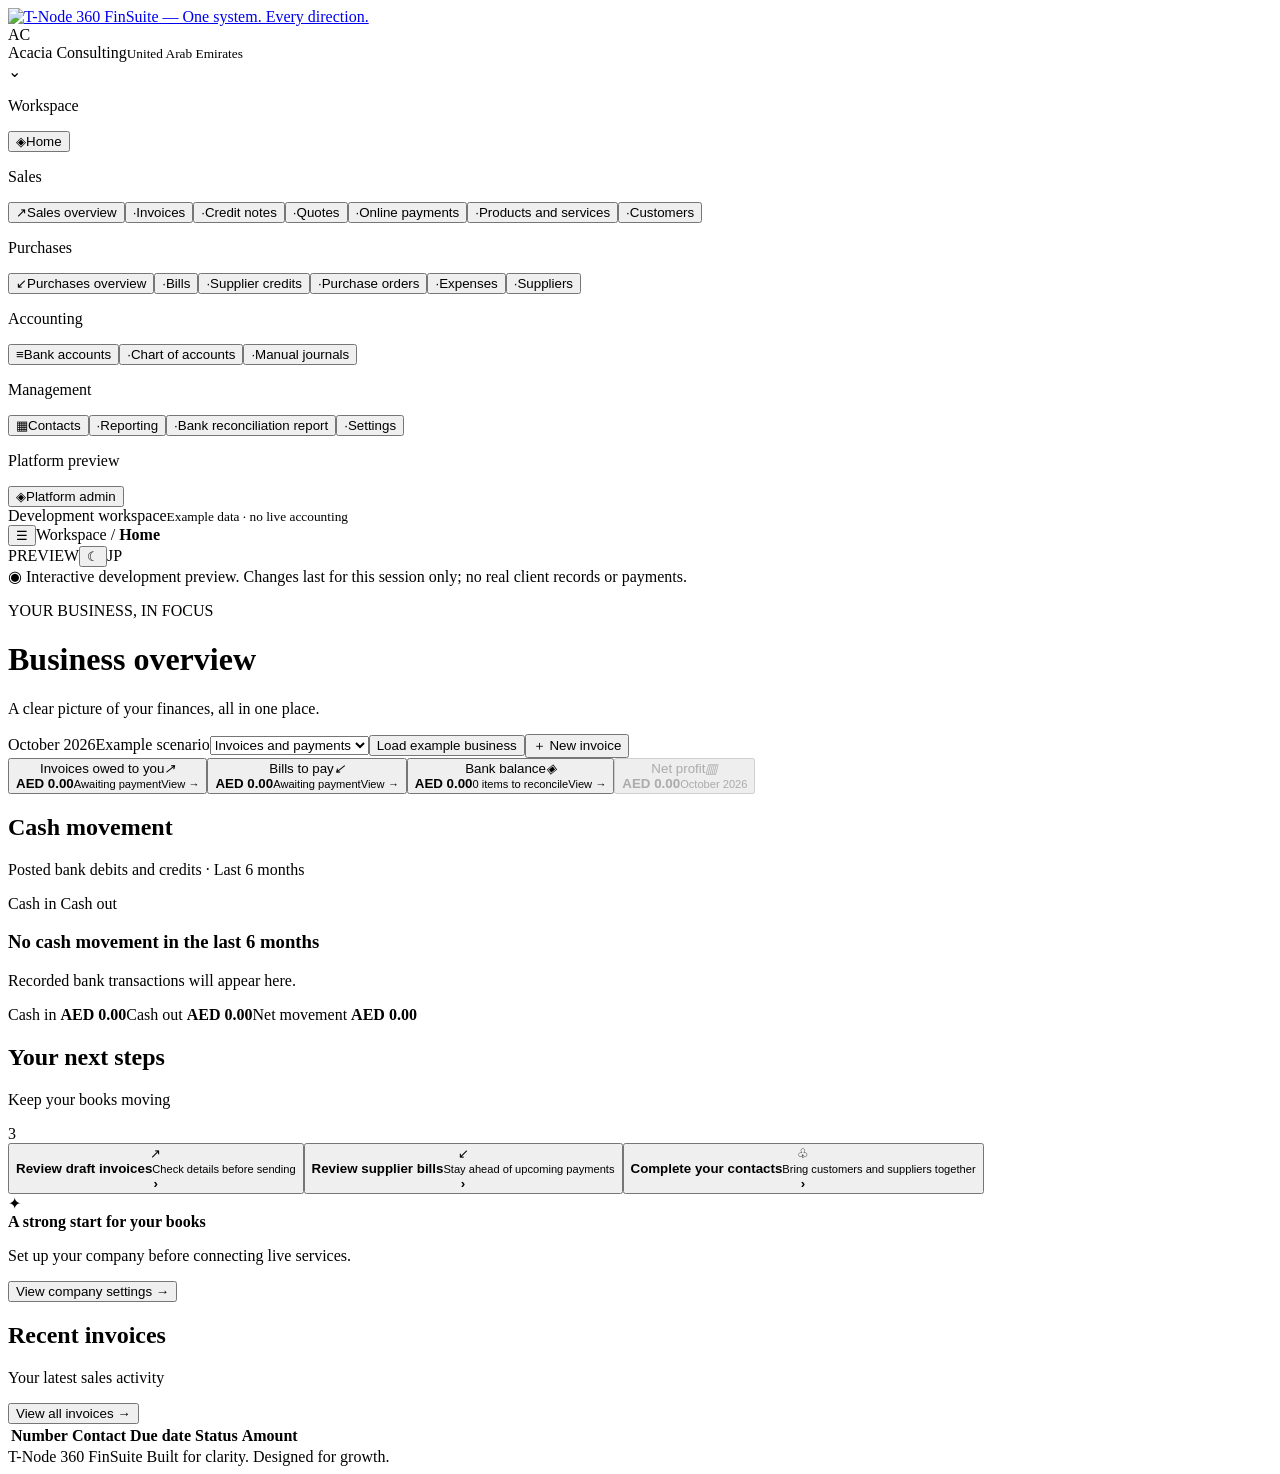
==== commit 0ea53d22: "Publish preview: Stage 5 VAT screens (source PR #31)" ====
--- a/site/index.html
+++ b/site/index.html
@@ -1 +1 @@
-<!DOCTYPE html><html lang="en"><head><meta charSet="utf-8"/><meta name="viewport" content="width=device-width, initial-scale=1"/><link rel="preload" as="image" href="/tnode-360-finsuite-preview/brand/tnode-360-finsuite.png"/><link rel="stylesheet" href="/tnode-360-finsuite-preview/_next/static/chunks/3gua_xfov9qgx.css" data-precedence="next"/><link rel="preload" as="script" fetchPriority="low" href="/tnode-360-finsuite-preview/_next/static/chunks/3cfn99dbrcvvp.js"/><script src="/tnode-360-finsuite-preview/_next/static/chunks/1-un3c7lcjr78.js" async=""></script><script src="/tnode-360-finsuite-preview/_next/static/chunks/3dmm3v_fq28gc.js" async=""></script><script src="/tnode-360-finsuite-preview/_next/static/chunks/turbopack-3-z7drfaimrj9.js" async=""></script><script src="/tnode-360-finsuite-preview/_next/static/chunks/0umf92h1sb77c.js" async=""></script><script src="/tnode-360-finsuite-preview/_next/static/chunks/0pe4o03vy9mvx.js" async=""></script><title>T-Node 360 FinSuite</title><meta name="description" content="FinSuite development preview — accounting for growing businesses."/><script src="/tnode-360-finsuite-preview/_next/static/chunks/0cz1d0mv5g_q7.js" noModule=""></script></head><body><div hidden=""><!--$--><!--/$--></div><div class="app"><aside class="sidebar "><a href="#" class="brand" aria-label="T-Node 360 FinSuite home"><img class="brand-logo" src="/tnode-360-finsuite-preview/brand/tnode-360-finsuite.png" alt="T-Node 360 FinSuite — One system. Every direction." width="2172" height="724"/></a><div class="company"><span class="company-avatar">AC</span><div>Acacia Consulting<small>United Arab Emirates</small></div><span class="chevron">⌄</span></div><nav aria-label="Main navigation"><div class="nav-group"><p>Workspace</p><button class="selected"><span class="nav-icon" aria-hidden="true">◈</span>Home<span class="nav-dot"></span></button></div><div class="nav-group"><p>Sales</p><button class=""><span class="nav-icon" aria-hidden="true">↗</span>Sales overview</button><button class=""><span class="nav-icon" aria-hidden="true">·</span>Invoices</button><button class=""><span class="nav-icon" aria-hidden="true">·</span>Credit notes</button><button class=""><span class="nav-icon" aria-hidden="true">·</span>Quotes</button><button class=""><span class="nav-icon" aria-hidden="true">·</span>Online payments</button><button class=""><span class="nav-icon" aria-hidden="true">·</span>Products and services</button><button class=""><span class="nav-icon" aria-hidden="true">·</span>Customers</button></div><div class="nav-group"><p>Purchases</p><button class=""><span class="nav-icon" aria-hidden="true">↙</span>Purchases overview</button><button class=""><span class="nav-icon" aria-hidden="true">·</span>Bills</button><button class=""><span class="nav-icon" aria-hidden="true">·</span>Supplier credits</button><button class=""><span class="nav-icon" aria-hidden="true">·</span>Purchase orders</button><button class=""><span class="nav-icon" aria-hidden="true">·</span>Expenses</button><button class=""><span class="nav-icon" aria-hidden="true">·</span>Suppliers</button></div><div class="nav-group"><p>Accounting</p><button class=""><span class="nav-icon" aria-hidden="true">≡</span>Bank accounts</button><button class=""><span class="nav-icon" aria-hidden="true">·</span>Chart of accounts</button><button class=""><span class="nav-icon" aria-hidden="true">·</span>Manual journals</button></div><div class="nav-group"><p>Management</p><button class=""><span class="nav-icon" aria-hidden="true">▦</span>Contacts</button><button class=""><span class="nav-icon" aria-hidden="true">·</span>Reporting</button><button class=""><span class="nav-icon" aria-hidden="true">·</span>Bank reconciliation report</button><button class=""><span class="nav-icon" aria-hidden="true">·</span>Settings</button></div><div class="nav-group"><p>Platform preview</p><button class=""><span class="nav-icon" aria-hidden="true">◈</span>Platform admin</button></div></nav><div class="sidebar-bottom"><span class="status-dot"></span> Development workspace<small>Example data · no live accounting</small></div></aside><main><header class="topbar"><div><button class="mobile-menu icon-button" aria-label="Open navigation">☰</button><span class="breadcrumb">Workspace<!-- --> <span>/</span> <strong>Home</strong></span></div><div class="top-actions"><span class="preview-pill">PREVIEW</span><button class="icon-button" aria-label="Use dark theme">☾</button><span class="profile">JP</span></div></header><div class="preview-note"><span>◉</span> Interactive development preview. Changes last for this session only; no real client records or payments.</div><div class="content"><div class="page-heading"><div><p class="eyebrow">YOUR BUSINESS, IN FOCUS</p><h1>Business overview</h1><p>A clear picture of your finances, all in one place.</p></div><div class="heading-actions"><span class="period">October 2026</span><button class="secondary">Load example business</button><button class="primary">＋ <!-- -->New invoice</button></div></div><div class="metric-grid"><button class="card metric clickable"><div><span>Invoices owed to you</span><i class="teal">↗</i></div><strong>AED 0.00</strong><small>Awaiting payment<span>View →</span></small></button><button class="card metric clickable"><div><span>Bills to pay</span><i class="blue">↙</i></div><strong>AED 0.00</strong><small>Awaiting payment<span>View →</span></small></button><button class="card metric clickable"><div><span>Bank balance</span><i class="purple">◈</i></div><strong>AED 0.00</strong><small>0 items to reconcile<span>View →</span></small></button><button class="card metric " disabled=""><div><span>Net profit</span><i class="amber">▥</i></div><strong>AED 0.00</strong><small>October 2026</small></button></div><div class="dashboard-grid"><section class="card cash-card"><div class="card-title"><div><h2>Cash movement</h2><p>Posted bank debits and credits · Last 6 months</p></div><div class="legend"><span><i></i> Cash in</span><span><i></i> Cash out</span></div></div><div class="empty cash-empty"><h3>No cash movement in the last 6 months</h3><p>Recorded bank transactions will appear here.</p></div><div class="chart-footer"><span>Cash in <strong>AED 0.00</strong></span><span>Cash out <strong>AED 0.00</strong></span><span>Net movement <strong>AED 0.00</strong></span></div></section><section class="card tasks"><div class="card-title"><div><h2>Your next steps</h2><p>Keep your books moving</p></div><span class="count">3</span></div><button class="task"><span>↗</span><div><strong>Review draft invoices</strong><small>Check details before sending</small></div><b>›</b></button><button class="task"><span>↙</span><div><strong>Review supplier bills</strong><small>Stay ahead of upcoming payments</small></div><b>›</b></button><button class="task"><span>♧</span><div><strong>Complete your contacts</strong><small>Bring customers and suppliers together</small></div><b>›</b></button><div class="help-card"><span>✦</span><div><strong>A strong start for your books</strong><p>Set up your company before connecting live services.</p><button>View company settings →</button></div></div></section></div><section class="card"><div class="card-title"><div><h2>Recent invoices</h2><p>Your latest sales activity</p></div><button class="text-button">View all invoices →</button></div><div class="table-scroll"><table role="table" class="data-table doc-table"><thead role="rowgroup"><tr role="row"><th role="columnheader">Number</th><th role="columnheader">Contact</th><th role="columnheader">Due date</th><th role="columnheader">Status</th><th role="columnheader" class="right">Amount</th></tr></thead><tbody role="rowgroup"></tbody></table></div></section><footer class="footer">T-Node 360 FinSuite <span>Built for clarity. Designed for growth.</span></footer></div></main></div><!--$--><!--/$--><script id="_R_">(globalThis["TURBOPACK"] || (globalThis["TURBOPACK"] = [])).push({"otherChunks":["static/chunks/3cfn99dbrcvvp.js","static/chunks/1-un3c7lcjr78.js","static/chunks/3dmm3v_fq28gc.js"],"runtimeModuleIds":[94553]});</script><script src="/tnode-360-finsuite-preview/_next/static/chunks/3cfn99dbrcvvp.js" async=""></script><script>(self.__next_f=self.__next_f||[]).push([0])</script><script>self.__next_f.push([1,"1:\"$Sreact.fragment\"\n2:\"/tnode-360-finsuite-preview/_next/static/chunks/0umf92h1sb77c.js\"\n3:I[39756,[\"$2\"],\"default\"]\n4:I[37457,[\"$2\"],\"default\"]\n6:I[47257,[\"$2\"],\"ClientPageRoot\"]\n7:\"/tnode-360-finsuite-preview/_next/static/chunks/0pe4o03vy9mvx.js\"\n8:I[31713,[\"$2\",\"$7\"],\"default\"]\nb:I[97367,[\"$2\"],\"OutletBoundary\"]\nc:\"$Sreact.suspense\"\ne:\"ViewportBoundary\"\nf:I[97367,[\"$2\"],\"$e\"]\n11:\"MetadataBoundary\"\n12:I[97367,[\"$2\"],\"$11\"]\n14:I[68027,[\"$2\"],\"default\",1]\n:HL[\"/tnode-360-finsuite-preview/_next/static/chunks/3gua_xfov9qgx.css\",\"style\"]\n5:[[\"children\",{\"s\":\"__PAGE__\",\"h\":512,\"d\":{\"r\":[\"$\",\"$1\",\"c\",{\"children\":[[\"$\",\"$L6\",null,{\"Component\":\"$8\",\"serverProvidedParams\":{\"searchParams\":{},\"params\":{},\"promises\":[\"$@9\",\"$@a\"]}}],[[\"$\",\"script\",\"script-0\",{\"src\":\"/tnode-360-finsuite-preview/_next/static/chunks/0pe4o03vy9mvx.js\",\"async\":true,\"nonce\":\"$undefined\"}]],[\"$\",\"$Lb\",null,{\"children\":[\"$\",\"$c\",null,{\"name\":\"Next.MetadataOutlet\",\"children\":\"$@d\"}]}]]}],\"p\":false,\"v\":null}}]]\n0:{\"P\":null,\"c\":[\"\",\"\"],\"q\":\"\",\"i\":false,\"t\":{\"t\":{\"s\":\"\",\"h\":528,\"d\":{\"r\":[\"$\",\"$1\",\"c\",{\"children\":[[[\"$\",\"link\",\"0\",{\"rel\":\"stylesheet\",\"href\":\"/tnode-360-finsuite-preview/_next/static/chunks/3gua_xfov9qgx.css\",\"precedence\":\"next\",\"crossOrigin\":\"$undefined\",\"nonce\":\"$undefined\"}],[\"$\",\"script\",\"script-0\",{\"src\":\"/tnode-360-finsuite-preview/_next/static/chunks/0umf92h1sb77c.js\",\"async\":true,\"nonce\":\"$undefined\"}]],[\"$\",\"html\",null,{\"lang\":\"en\",\"children\":[\"$\",\"body\",null,{\"children\":[\"$\",\"$L3\",null,{\"parallelRouterKey\":\"children\",\"error\":\"$undefined\",\"errorStyles\":\"$undefined\",\"errorScripts\":\"$undefined\",\"template\":[\"$\",\"$L4\",null,{}],\"templateStyles\":\"$undefined\",\"templateScripts\":\"$undefined\",\"notFound\":[[[\"$\",\"title\",null,{\"children\":\"404: This page could not be found.\"}],[\"$\",\"div\",null,{\"style\":{\"fontFamily\":\"system-ui,\\\"Segoe UI\\\",Roboto,Helvetica,Arial,sans-serif,\\\"Apple Color Emoji\\\",\\\"Segoe UI Emoji\\\"\",\"height\":\"100vh\",\"textAlign\":\"center\",\"display\":\"flex\",\"flexDirection\":\"column\",\"alignItems\":\"center\",\"justifyContent\":\"center\"},\"children\":[\"$\",\"div\",null,{\"children\":[[\"$\",\"style\",null,{\"dangerouslySetInnerHTML\":{\"__html\":\"body{color:#000;background:#fff;margin:0}.next-error-h1{border-right:1px solid rgba(0,0,0,.3)}@media (prefers-color-scheme:dark){body{color:#fff;background:#000}.next-error-h1{border-right:1px solid rgba(255,255,255,.3)}}\"}}],[\"$\",\"h1\",null,{\"className\":\"next-error-h1\",\"style\":{\"display\":\"inline-block\",\"margin\":\"0 20px 0 0\",\"padding\":\"0 23px 0 0\",\"fontSize\":24,\"fontWeight\":500,\"verticalAlign\":\"top\",\"lineHeight\":\"49px\"},\"children\":404}],[\"$\",\"div\",null,{\"style\":{\"display\":\"inline-block\"},\"children\":[\"$\",\"h2\",null,{\"style\":{\"fontSize\":14,\"fontWeight\":400,\"lineHeight\":\"49px\",\"margin\":0},\"children\":\"This page could not be found.\"}]}]]}]}]],[]],\"forbidden\":\"$undefined\",\"unauthorized\":\"$undefined\"}]}]}]]}],\"p\":false,\"v\":null},\"c\":\"$Q5\"},\"h\":{\"r\":[\"$\",\"$1\",\"h\",{\"children\":[null,[\"$\",\"$Lf\",null,{\"children\":\"$L10\"}],[\"$\",\"$L12\",null,{\"children\":[[\"$\",\"div\",null,{\"hidden\":true,\"children\":[\"$\",\"$c\",null,{\"name\":\"Next.Metadata\",\"children\":\"$L13\"}]}],null]}],null]}],\"p\":false,\"v\":null}},\"m\":\"$undefined\",\"G\":[\"$14\",[[\"$\",\"link\",\"0\",{\"rel\":\"stylesheet\",\"href\":\"/tnode-360-finsuite-preview/_next/static/chunks/3gua_xfov9qgx.css\",\"precedence\":\"next\",\"crossOrigin\":\"$undefined\",\"nonce\":\"$undefined\"}]]],\"S\":true,\"r\":\"$undefined\",\"s\":\"$undefined\",\"a\":\"$undefined\",\"l\":\"$undefined\",\"p\":\"$undefined\",\"d\":\"$undefined\",\"b\":\"ugaJv6pEnoqITM6V7_ny_\"}\n9:{}\na:\"$5:0:1:d:r:props:children:0:props:serverProvidedParams:params\"\n10:[[\"$\",\"meta\",\"0\",{\"charSet\":\"utf-8\"}],[\"$\",\"meta\",\"1\",{\"name\":\"viewport\",\"content\":\"width=device-width, initial-scale=1\"}]]\nd:null\n13:[[\"$\",\"title\",\"0\",{\"children\":\"T-Node 360 FinSuite\"}],[\"$\",\"meta\",\"1\",{\"name\":\"description\",\"content\":\"FinSuite development preview — accounting for growing businesses.\"}]]\n"])</script></body></html>+<!DOCTYPE html><html lang="en"><head><meta charSet="utf-8"/><meta name="viewport" content="width=device-width, initial-scale=1"/><link rel="preload" as="image" href="/tnode-360-finsuite-preview/brand/tnode-360-finsuite.png"/><link rel="stylesheet" href="/tnode-360-finsuite-preview/_next/static/chunks/20vd_tn_zlinr.css" data-precedence="next"/><link rel="preload" as="script" fetchPriority="low" href="/tnode-360-finsuite-preview/_next/static/chunks/3cfn99dbrcvvp.js"/><script src="/tnode-360-finsuite-preview/_next/static/chunks/1-un3c7lcjr78.js" async=""></script><script src="/tnode-360-finsuite-preview/_next/static/chunks/3dmm3v_fq28gc.js" async=""></script><script src="/tnode-360-finsuite-preview/_next/static/chunks/turbopack-3-z7drfaimrj9.js" async=""></script><script src="/tnode-360-finsuite-preview/_next/static/chunks/0umf92h1sb77c.js" async=""></script><script src="/tnode-360-finsuite-preview/_next/static/chunks/0r372b0r-v61i.js" async=""></script><title>T-Node 360 FinSuite</title><meta name="description" content="FinSuite development preview — accounting for growing businesses."/><script src="/tnode-360-finsuite-preview/_next/static/chunks/0cz1d0mv5g_q7.js" noModule=""></script></head><body><div hidden=""><!--$--><!--/$--></div><div class="app"><aside class="sidebar "><a href="#" class="brand" aria-label="T-Node 360 FinSuite home"><img class="brand-logo" src="/tnode-360-finsuite-preview/brand/tnode-360-finsuite.png" alt="T-Node 360 FinSuite — One system. Every direction." width="2172" height="724"/></a><div class="company"><span class="company-avatar">AC</span><div>Acacia Consulting<small>United Arab Emirates</small></div><span class="chevron">⌄</span></div><nav aria-label="Main navigation"><div class="nav-group"><p>Workspace</p><button class="selected"><span class="nav-icon" aria-hidden="true">◈</span>Home<span class="nav-dot"></span></button></div><div class="nav-group"><p>Sales</p><button class=""><span class="nav-icon" aria-hidden="true">↗</span>Sales overview</button><button class=""><span class="nav-icon" aria-hidden="true">·</span>Invoices</button><button class=""><span class="nav-icon" aria-hidden="true">·</span>Credit notes</button><button class=""><span class="nav-icon" aria-hidden="true">·</span>Quotes</button><button class=""><span class="nav-icon" aria-hidden="true">·</span>Online payments</button><button class=""><span class="nav-icon" aria-hidden="true">·</span>Products and services</button><button class=""><span class="nav-icon" aria-hidden="true">·</span>Customers</button></div><div class="nav-group"><p>Purchases</p><button class=""><span class="nav-icon" aria-hidden="true">↙</span>Purchases overview</button><button class=""><span class="nav-icon" aria-hidden="true">·</span>Bills</button><button class=""><span class="nav-icon" aria-hidden="true">·</span>Supplier credits</button><button class=""><span class="nav-icon" aria-hidden="true">·</span>Purchase orders</button><button class=""><span class="nav-icon" aria-hidden="true">·</span>Expenses</button><button class=""><span class="nav-icon" aria-hidden="true">·</span>Suppliers</button></div><div class="nav-group"><p>Accounting</p><button class=""><span class="nav-icon" aria-hidden="true">≡</span>Bank accounts</button><button class=""><span class="nav-icon" aria-hidden="true">·</span>Chart of accounts</button><button class=""><span class="nav-icon" aria-hidden="true">·</span>Manual journals</button></div><div class="nav-group"><p>Management</p><button class=""><span class="nav-icon" aria-hidden="true">▦</span>Contacts</button><button class=""><span class="nav-icon" aria-hidden="true">·</span>Reporting</button><button class=""><span class="nav-icon" aria-hidden="true">·</span>Bank reconciliation report</button><button class=""><span class="nav-icon" aria-hidden="true">·</span>Settings</button></div><div class="nav-group"><p>Platform preview</p><button class=""><span class="nav-icon" aria-hidden="true">◈</span>Platform admin</button></div></nav><div class="sidebar-bottom"><span class="status-dot"></span> Development workspace<small>Example data · no live accounting</small></div></aside><main><header class="topbar"><div><button class="mobile-menu icon-button" aria-label="Open navigation">☰</button><span class="breadcrumb">Workspace<!-- --> <span>/</span> <strong>Home</strong></span></div><div class="top-actions"><span class="preview-pill">PREVIEW</span><button class="icon-button" aria-label="Use dark theme">☾</button><span class="profile">JP</span></div></header><div class="preview-note"><span>◉</span> Interactive development preview. Changes last for this session only; no real client records or payments.</div><div class="content"><div class="page-heading"><div><p class="eyebrow">YOUR BUSINESS, IN FOCUS</p><h1>Business overview</h1><p>A clear picture of your finances, all in one place.</p></div><div class="heading-actions"><span class="period">October 2026</span><label>Example scenario<select aria-label="Example business scenario"><option value="documents" selected="">Invoices and payments</option><option value="vat">VAT Q3–Q4 2026</option></select></label><button class="secondary">Load example business</button><button class="primary">＋ <!-- -->New invoice</button></div></div><div class="metric-grid"><button class="card metric clickable"><div><span>Invoices owed to you</span><i class="teal">↗</i></div><strong>AED 0.00</strong><small>Awaiting payment<span>View →</span></small></button><button class="card metric clickable"><div><span>Bills to pay</span><i class="blue">↙</i></div><strong>AED 0.00</strong><small>Awaiting payment<span>View →</span></small></button><button class="card metric clickable"><div><span>Bank balance</span><i class="purple">◈</i></div><strong>AED 0.00</strong><small>0 items to reconcile<span>View →</span></small></button><button class="card metric " disabled=""><div><span>Net profit</span><i class="amber">▥</i></div><strong>AED 0.00</strong><small>October 2026</small></button></div><div class="dashboard-grid"><section class="card cash-card"><div class="card-title"><div><h2>Cash movement</h2><p>Posted bank debits and credits · Last 6 months</p></div><div class="legend"><span><i></i> Cash in</span><span><i></i> Cash out</span></div></div><div class="empty cash-empty"><h3>No cash movement in the last 6 months</h3><p>Recorded bank transactions will appear here.</p></div><div class="chart-footer"><span>Cash in <strong>AED 0.00</strong></span><span>Cash out <strong>AED 0.00</strong></span><span>Net movement <strong>AED 0.00</strong></span></div></section><section class="card tasks"><div class="card-title"><div><h2>Your next steps</h2><p>Keep your books moving</p></div><span class="count">3</span></div><button class="task"><span>↗</span><div><strong>Review draft invoices</strong><small>Check details before sending</small></div><b>›</b></button><button class="task"><span>↙</span><div><strong>Review supplier bills</strong><small>Stay ahead of upcoming payments</small></div><b>›</b></button><button class="task"><span>♧</span><div><strong>Complete your contacts</strong><small>Bring customers and suppliers together</small></div><b>›</b></button><div class="help-card"><span>✦</span><div><strong>A strong start for your books</strong><p>Set up your company before connecting live services.</p><button>View company settings →</button></div></div></section></div><section class="card"><div class="card-title"><div><h2>Recent invoices</h2><p>Your latest sales activity</p></div><button class="text-button">View all invoices →</button></div><div class="table-scroll"><table role="table" class="data-table doc-table"><thead role="rowgroup"><tr role="row"><th role="columnheader">Number</th><th role="columnheader">Contact</th><th role="columnheader">Due date</th><th role="columnheader">Status</th><th role="columnheader" class="right">Amount</th></tr></thead><tbody role="rowgroup"></tbody></table></div></section><footer class="footer">T-Node 360 FinSuite <span>Built for clarity. Designed for growth.</span></footer></div></main></div><!--$--><!--/$--><script id="_R_">(globalThis["TURBOPACK"] || (globalThis["TURBOPACK"] = [])).push({"otherChunks":["static/chunks/3cfn99dbrcvvp.js","static/chunks/1-un3c7lcjr78.js","static/chunks/3dmm3v_fq28gc.js"],"runtimeModuleIds":[94553]});</script><script src="/tnode-360-finsuite-preview/_next/static/chunks/3cfn99dbrcvvp.js" async=""></script><script>(self.__next_f=self.__next_f||[]).push([0])</script><script>self.__next_f.push([1,"1:\"$Sreact.fragment\"\n2:\"/tnode-360-finsuite-preview/_next/static/chunks/0umf92h1sb77c.js\"\n3:I[39756,[\"$2\"],\"default\"]\n4:I[37457,[\"$2\"],\"default\"]\n6:I[47257,[\"$2\"],\"ClientPageRoot\"]\n7:\"/tnode-360-finsuite-preview/_next/static/chunks/0r372b0r-v61i.js\"\n8:I[31713,[\"$2\",\"$7\"],\"default\"]\nb:I[97367,[\"$2\"],\"OutletBoundary\"]\nc:\"$Sreact.suspense\"\ne:\"ViewportBoundary\"\nf:I[97367,[\"$2\"],\"$e\"]\n11:\"MetadataBoundary\"\n12:I[97367,[\"$2\"],\"$11\"]\n14:I[68027,[\"$2\"],\"default\",1]\n:HL[\"/tnode-360-finsuite-preview/_next/static/chunks/20vd_tn_zlinr.css\",\"style\"]\n5:[[\"children\",{\"s\":\"__PAGE__\",\"h\":512,\"d\":{\"r\":[\"$\",\"$1\",\"c\",{\"children\":[[\"$\",\"$L6\",null,{\"Component\":\"$8\",\"serverProvidedParams\":{\"searchParams\":{},\"params\":{},\"promises\":[\"$@9\",\"$@a\"]}}],[[\"$\",\"script\",\"script-0\",{\"src\":\"/tnode-360-finsuite-preview/_next/static/chunks/0r372b0r-v61i.js\",\"async\":true,\"nonce\":\"$undefined\"}]],[\"$\",\"$Lb\",null,{\"children\":[\"$\",\"$c\",null,{\"name\":\"Next.MetadataOutlet\",\"children\":\"$@d\"}]}]]}],\"p\":false,\"v\":null}}]]\n0:{\"P\":null,\"c\":[\"\",\"\"],\"q\":\"\",\"i\":false,\"t\":{\"t\":{\"s\":\"\",\"h\":528,\"d\":{\"r\":[\"$\",\"$1\",\"c\",{\"children\":[[[\"$\",\"link\",\"0\",{\"rel\":\"stylesheet\",\"href\":\"/tnode-360-finsuite-preview/_next/static/chunks/20vd_tn_zlinr.css\",\"precedence\":\"next\",\"crossOrigin\":\"$undefined\",\"nonce\":\"$undefined\"}],[\"$\",\"script\",\"script-0\",{\"src\":\"/tnode-360-finsuite-preview/_next/static/chunks/0umf92h1sb77c.js\",\"async\":true,\"nonce\":\"$undefined\"}]],[\"$\",\"html\",null,{\"lang\":\"en\",\"children\":[\"$\",\"body\",null,{\"children\":[\"$\",\"$L3\",null,{\"parallelRouterKey\":\"children\",\"error\":\"$undefined\",\"errorStyles\":\"$undefined\",\"errorScripts\":\"$undefined\",\"template\":[\"$\",\"$L4\",null,{}],\"templateStyles\":\"$undefined\",\"templateScripts\":\"$undefined\",\"notFound\":[[[\"$\",\"title\",null,{\"children\":\"404: This page could not be found.\"}],[\"$\",\"div\",null,{\"style\":{\"fontFamily\":\"system-ui,\\\"Segoe UI\\\",Roboto,Helvetica,Arial,sans-serif,\\\"Apple Color Emoji\\\",\\\"Segoe UI Emoji\\\"\",\"height\":\"100vh\",\"textAlign\":\"center\",\"display\":\"flex\",\"flexDirection\":\"column\",\"alignItems\":\"center\",\"justifyContent\":\"center\"},\"children\":[\"$\",\"div\",null,{\"children\":[[\"$\",\"style\",null,{\"dangerouslySetInnerHTML\":{\"__html\":\"body{color:#000;background:#fff;margin:0}.next-error-h1{border-right:1px solid rgba(0,0,0,.3)}@media (prefers-color-scheme:dark){body{color:#fff;background:#000}.next-error-h1{border-right:1px solid rgba(255,255,255,.3)}}\"}}],[\"$\",\"h1\",null,{\"className\":\"next-error-h1\",\"style\":{\"display\":\"inline-block\",\"margin\":\"0 20px 0 0\",\"padding\":\"0 23px 0 0\",\"fontSize\":24,\"fontWeight\":500,\"verticalAlign\":\"top\",\"lineHeight\":\"49px\"},\"children\":404}],[\"$\",\"div\",null,{\"style\":{\"display\":\"inline-block\"},\"children\":[\"$\",\"h2\",null,{\"style\":{\"fontSize\":14,\"fontWeight\":400,\"lineHeight\":\"49px\",\"margin\":0},\"children\":\"This page could not be found.\"}]}]]}]}]],[]],\"forbidden\":\"$undefined\",\"unauthorized\":\"$undefined\"}]}]}]]}],\"p\":false,\"v\":null},\"c\":\"$Q5\"},\"h\":{\"r\":[\"$\",\"$1\",\"h\",{\"children\":[null,[\"$\",\"$Lf\",null,{\"children\":\"$L10\"}],[\"$\",\"$L12\",null,{\"children\":[[\"$\",\"div\",null,{\"hidden\":true,\"children\":[\"$\",\"$c\",null,{\"name\":\"Next.Metadata\",\"children\":\"$L13\"}]}],null]}],null]}],\"p\":false,\"v\":null}},\"m\":\"$undefined\",\"G\":[\"$14\",[[\"$\",\"link\",\"0\",{\"rel\":\"stylesheet\",\"href\":\"/tnode-360-finsuite-preview/_next/static/chunks/20vd_tn_zlinr.css\",\"precedence\":\"next\",\"crossOrigin\":\"$undefined\",\"nonce\":\"$undefined\"}]]],\"S\":true,\"r\":\"$undefined\",\"s\":\"$undefined\",\"a\":\"$undefined\",\"l\":\"$undefined\",\"p\":\"$undefined\",\"d\":\"$undefined\",\"b\":\"3C52dkAMb-b4jRZGo-Kvr\"}\n9:{}\na:\"$5:0:1:d:r:props:children:0:props:serverProvidedParams:params\"\n10:[[\"$\",\"meta\",\"0\",{\"charSet\":\"utf-8\"}],[\"$\",\"meta\",\"1\",{\"name\":\"viewport\",\"content\":\"width=device-width, initial-scale=1\"}]]\nd:null\n13:[[\"$\",\"title\",\"0\",{\"children\":\"T-Node 360 FinSuite\"}],[\"$\",\"meta\",\"1\",{\"name\":\"description\",\"content\":\"FinSuite development preview — accounting for growing businesses.\"}]]\n"])</script></body></html>
